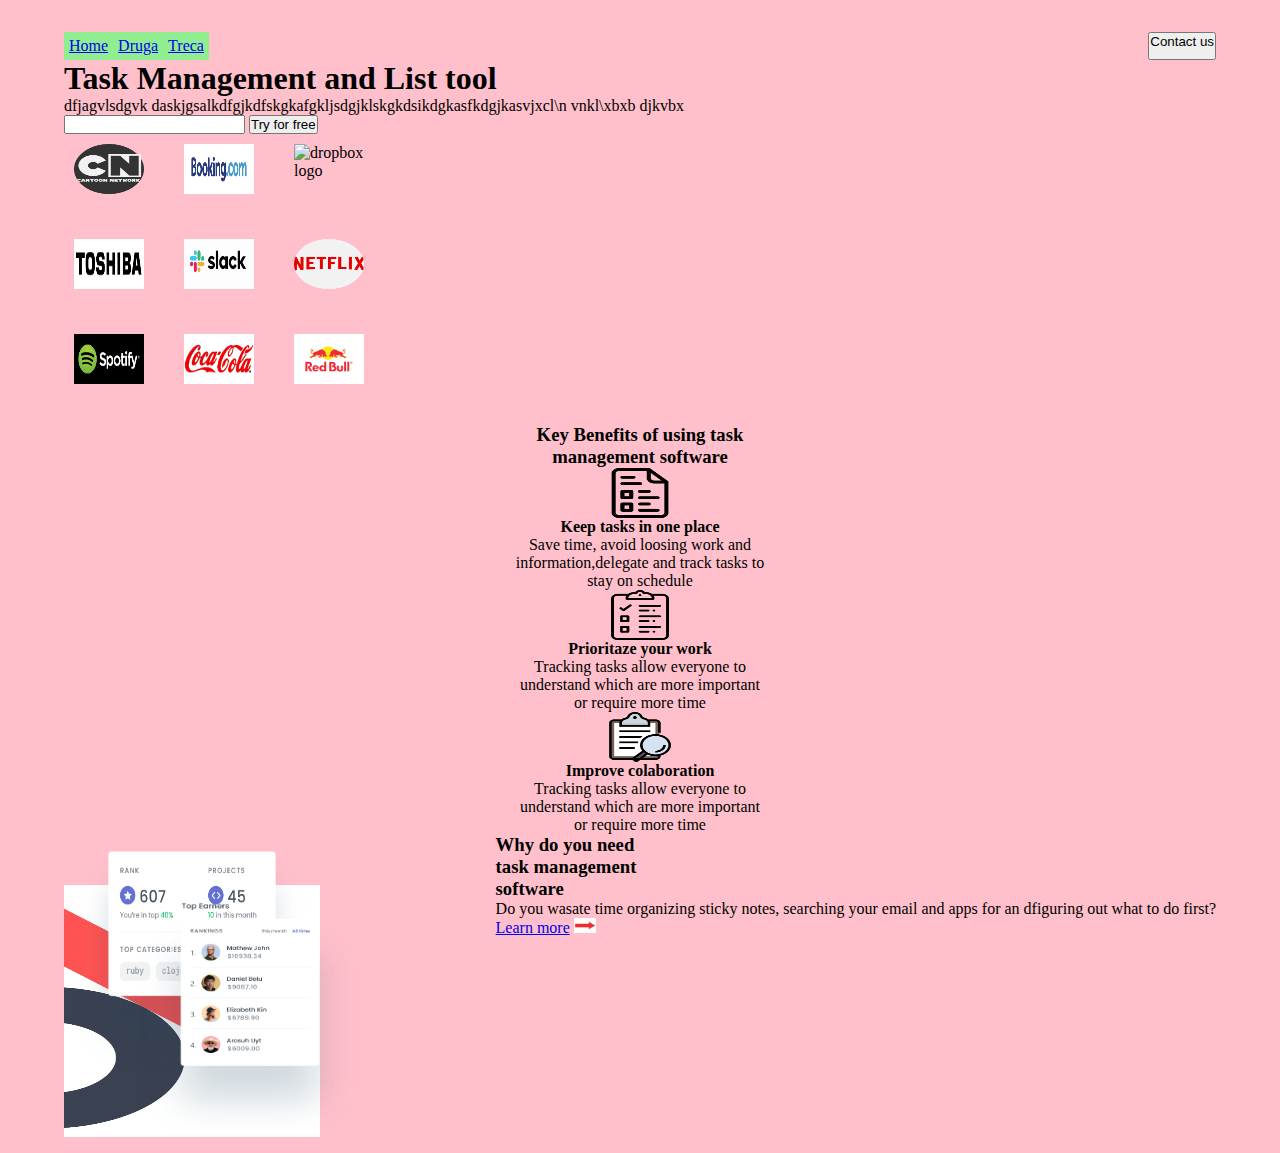
==== index.html @ 82ca6eda "media query set and report-picture set for all devices" ====
<!DOCTYPE html>
<html lang="en">
<head>
    <meta charset="UTF-8">
    <meta name="viewport" content="width=device-width, initial-scale=1.0">
    <link rel="stylesheet" href="./css/home.css">
    <title>Document</title>
</head>
<body>
    <div id="container">
    <header class="flex-container">
        <nav>
            <ul class="nav">
                <li><a href="index.html">Home</a></li>
                <li><a href="#">Druga</a></li>
                <li><a href="#">Treca</a></li>
            </ul>
        </nav>
        <button id="btn">Contact us</button>
    </header>
    <div id = "firstDiv">
        <h1>Task Management and List tool</h1>
        <p>dfjagvlsdgvk daskjgsalkdfgjkdfskgkafgkljsdgjklskgkdsikdgkasfkdgjkasvjxcl\n vnkl\xbxb djkvbx</p>
        <input type="email">
        <button>Try for free</button>
    </div>
    <div class="grid_container">
        <img src="./images/cartoon-network.png" alt="cartoon network logo" >
        <img src="./images/booking.png" alt="booking logo">
        <img src="./images/dropbox.png" alt="dropbox logo" > 

        <img src="./images/toshiba.jpg" alt="toshiba logo" >
        <img src="./images/slack.png" alt="slack logo" >
        <img src="./images/netflix.png" alt="netflix logo"  > 

        <img src="./images/spotify.jpg" alt="spotify logo"  >
        <img src="./images/coca-cola.jpg" alt="coca cola logo" >
        <img src="./images/red-bull.png" alt="red bull logo" >
    </div>
    <div class="centerTxt">
        <h3>Key Benefits of using task <br> management software</h3>
        <div class="column">
            <img class="centerImg" src="./images/form.png" alt="slicica" >
            <h4>Keep tasks in one place</h4>
            <p >Save time, avoid loosing work and <br> information,delegate and track tasks to <br> stay on schedule</p>
        </div>
        <div class="column">
            <img class="centerImg" src="./images/checklist.png" alt="to do list">
            <h4>Prioritaze your work</h4>
            <p>Tracking tasks allow everyone to <br> understand which are more important <br> or require more time </p>
        </div>
        <div class="column">
            <img  class="centerImg" src="./images/lupa.png" alt="lupa">
            <h4>Improve colaboration</h4>
            <p>Tracking tasks allow everyone to <br> understand which are more important <br> or require more time </p>
        </div>
    </div>
    <div>
        <div class="right">
            <h3>Why do you need <br>task management <br> software</h3>
            <p>Do you wasate time organizing sticky notes, searching your email and apps for an dfiguring out what to do first?  </p>
            <a href="https://www.w3schools.com/howto/howto_css_image_center.asp">Learn more</a>
            <img id="arrow" src="./images/red-arrow.png" alt="red arrow" >
        </div>
        <div class="left">
            <img id="firstImg" src="./images/rank_projects.png" alt="rank-projects">
            <img  id = "secondImg" src="./images/top_earners.png" alt="top-earners">
            <img id="thirdImg" src="./images/shape.png" alt="shape">
        </div>
    </div>
    <br>
    <!--
    <footer class="footer">
        <h4>Get better work done</h4>
        <p>See why millions across the world use dash</p>

        <input type="email">
        <button>Try for free</button>
    </footer>
    -->
    </div>
</body>
</html>
---- css/home.css ----
* {
    margin: 0;
    padding: 0;
    box-sizing: border-box;
}
body{
    padding: 1em 2em 1em 2em;
    margin: 1em 2em ;
}
.flex-container{
   display: flex;
   justify-content: space-between;
   flex-direction: row;
}
.nav{
    display: flex;
    background-color: lightgreen;
}
ul{
    list-style-type: none;
}
ul li{
    padding: 5px;
}
#btn{
    display: flex;
    
}
img{
    width: 70px;
    height: 50px;
    
}
.grid_container{
    display: grid;
    grid-template-columns: 100px 100px 100px;
    grid-template-rows: 80px 80px 80px; 
    grid-gap: 15px 10px;
    justify-items: stretch;
    padding: 10px;
}
.grid_container>div{
    
    width: 100px;
    margin: 10px;
    text-align: center;
    line-height: 75px;
    font-size: 30px;
}
.footer{
    text-align: center;
}
.centerImg{
    display: block;
    margin-left: auto;
    margin-right: auto;
}
.centerTxt{
    text-align: center;
}

#arrow{
    width: 1.7vw;
    height: 1.7vh;
}
.right{
    float: right;
    clear: right;
}

.left{
    position: relative;
    margin-left: auto;
}
.left > img{
    width: 28vw;
    height: 28vh;
}
#firstImg{
    position: relative;
    top:0;
    left:0;
    z-index: -1;
}
#secondImg{
    position: absolute;
    top: 50%;
    left: 7%;
}
#thirdImg{
    position: absolute;
    right: 68%;
    top: 45%;
    z-index:-2;
    opacity: 1;
}
/*
#secondImg{
    position: relative;
    right:100px;
    top:80px;
}
#thirdImg{
    position: relative;
    bottom: 160px;
    z-index: -2;
    
}
*/

 
 


/* Extra small devices (phones, 600px and down) */
@media only screen and (max-width: 600px) {
    body{background:lightgrey;}
    /*
    #secondImg, #thirdImg{
        position: absolute;
    }
  */
}
/* Small devices (portrait tablets and large phones, 600px and up) */
@media only screen and (min-width: 600px) {
    body{background: purple;}
    #secondImg, #thirdImg{
        position: absolute;
    }
}
/* Medium devices (landscape tablets, 768px and up) */
@media only screen and (min-width: 768px) {
    body{background: powderblue;}
    
} 
 /* Large devices (laptops/desktops, 992px and up) */
 @media only screen and (min-width: 992px) {
    body{background: orange;}  
}
 /* Extra large devices (large laptops and desktops, 1200px and up) */
 @media only screen and (min-width: 1200px) {
    body{background: pink;}
    #firstImg{
       width:20vw;
    }
    #secondImg{
        width: 20vw;
        position: absolute;
        top: 26%;
        left: 5%;
    }
    #thirdImg{
        width:20vw;
        left: 0%;
        width: 20vw;
        position: absolute;
        opacity: 1;
        top: 20%;
    }
}
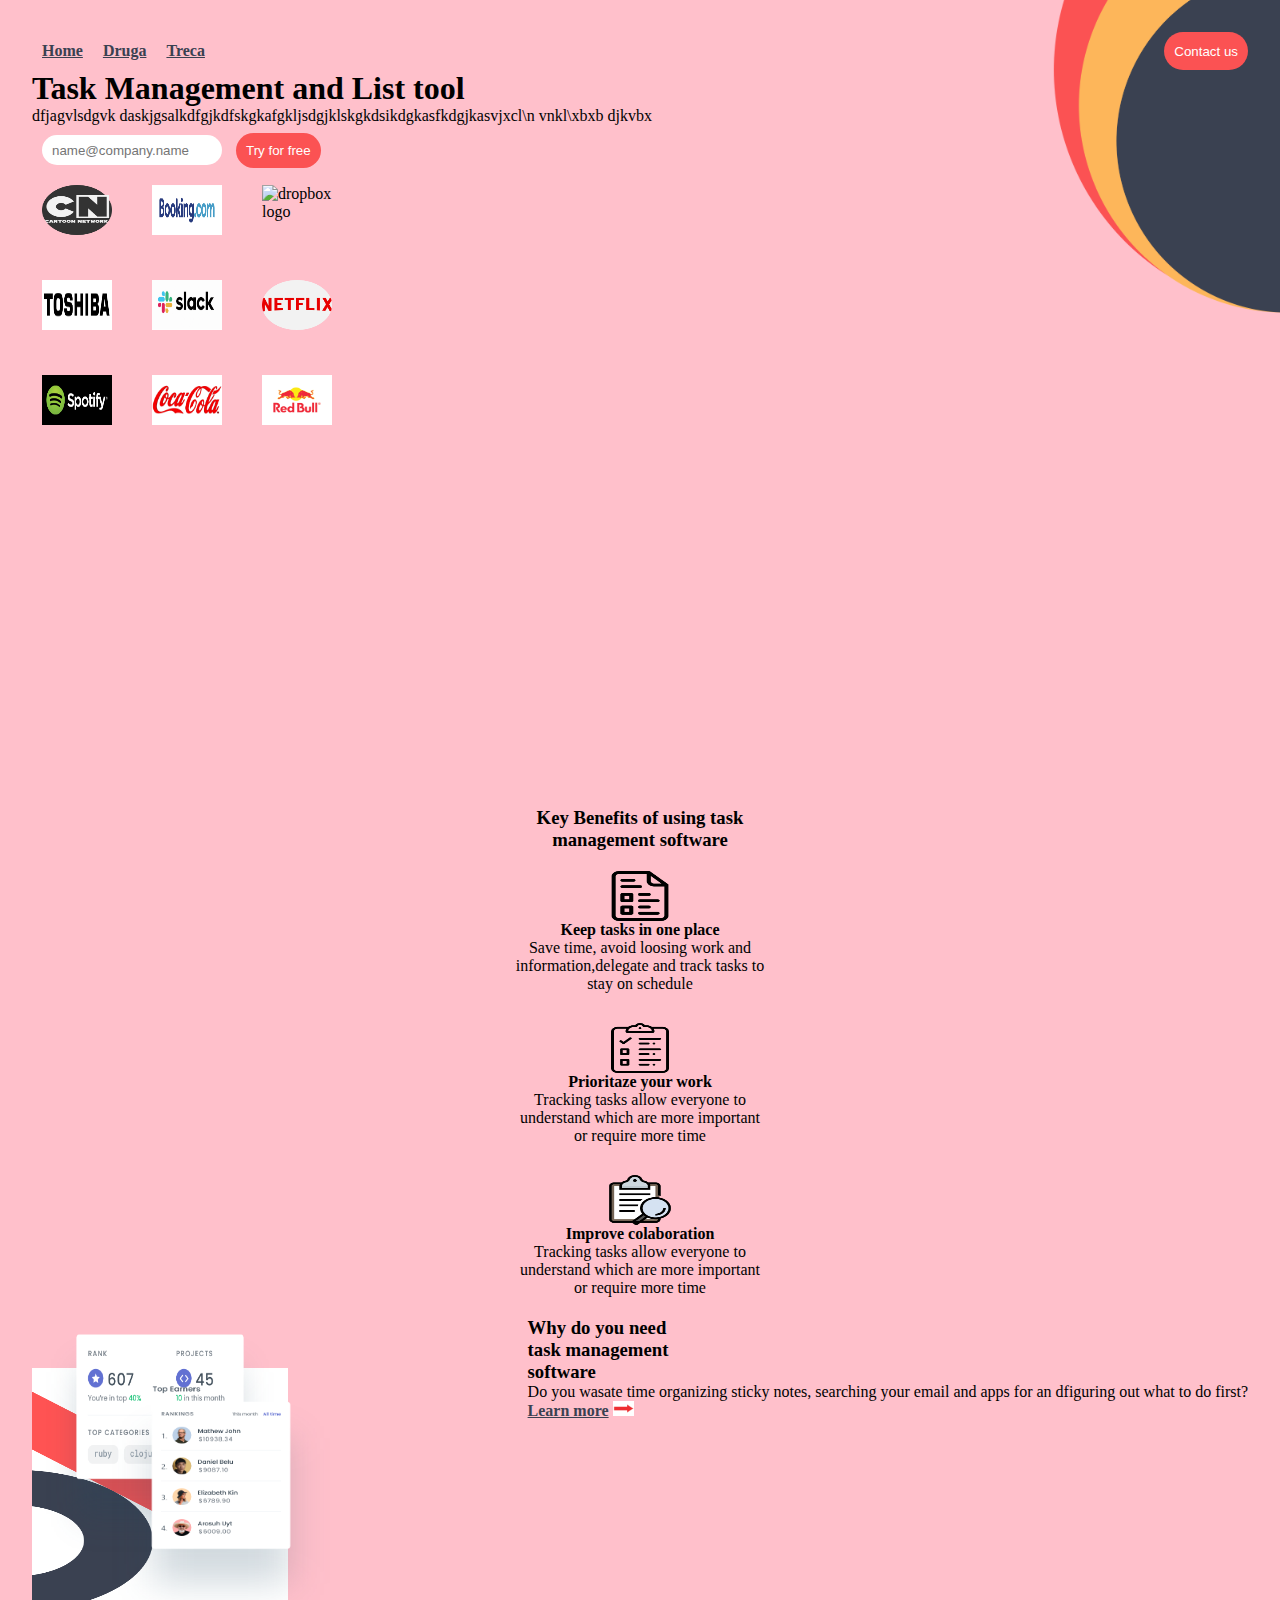
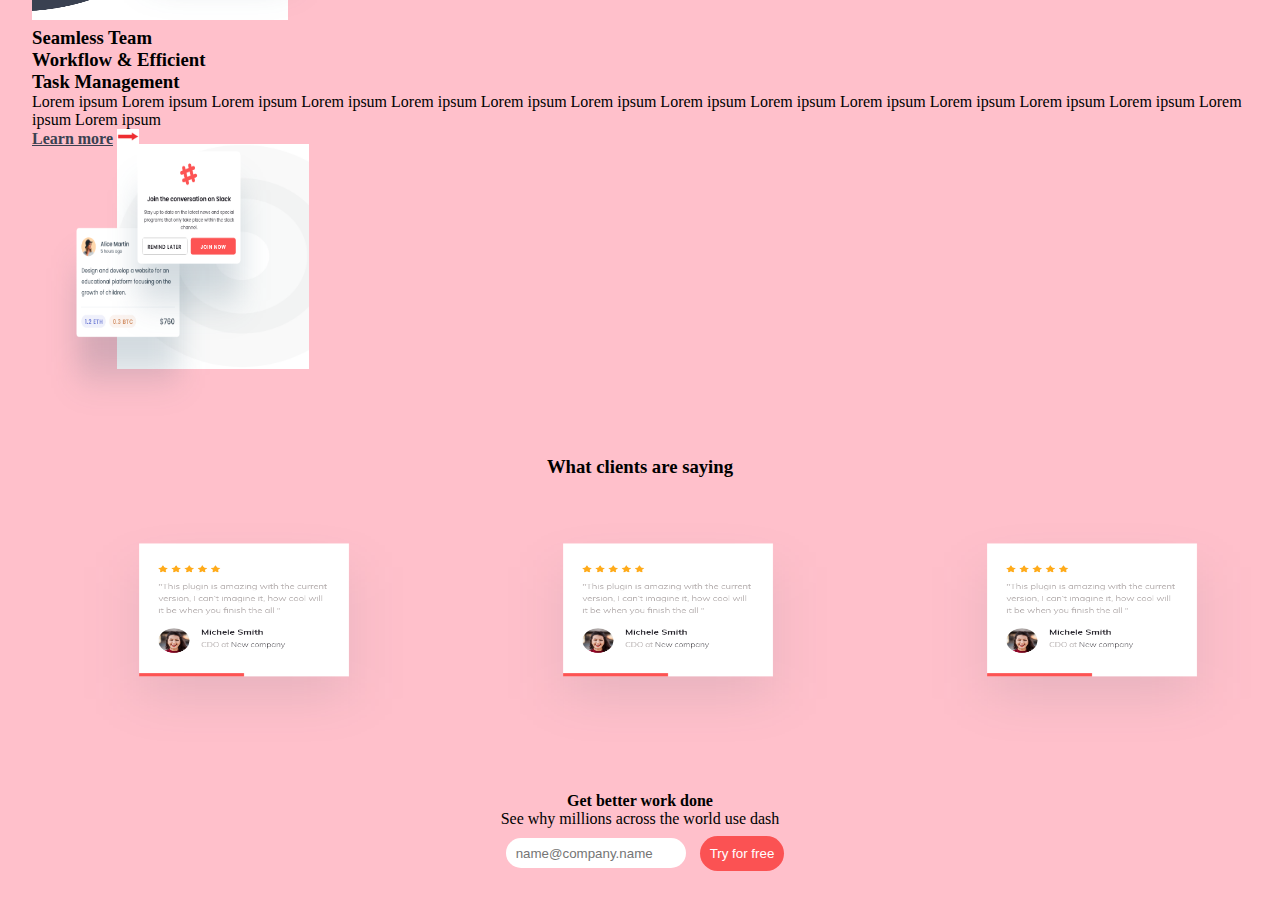
==== commit a3e75e00: "added circle picture, buttons with rounded corners" ====
--- a/index.html
+++ b/index.html
@@ -18,10 +18,13 @@
         </nav>
         <button id="btn">Contact us</button>
     </header>
+    <div >
+        <img id="circles" src="./images/circles.png" alt="circles">
+    </div>
     <div id = "firstDiv">
         <h1>Task Management and List tool</h1>
         <p>dfjagvlsdgvk daskjgsalkdfgjkdfskgkafgkljsdgjklskgkdsikdgkasfkdgjkasvjxcl\n vnkl\xbxb djkvbx</p>
-        <input type="email">
+        <input type="email" placeholder="name@company.name">
         <button>Try for free</button>
     </div>
     <div class="grid_container">
@@ -37,6 +40,7 @@
         <img src="./images/coca-cola.jpg" alt="coca cola logo" >
         <img src="./images/red-bull.png" alt="red bull logo" >
     </div>
+    <br><br><br><br><br><br><br><br><br><br><br><br><br><br><br><br><br><br><br>
     <div class="centerTxt">
         <h3>Key Benefits of using task <br> management software</h3>
         <div class="column">
@@ -60,7 +64,7 @@
             <h3>Why do you need <br>task management <br> software</h3>
             <p>Do you wasate time organizing sticky notes, searching your email and apps for an dfiguring out what to do first?  </p>
             <a href="https://www.w3schools.com/howto/howto_css_image_center.asp">Learn more</a>
-            <img id="arrow" src="./images/red-arrow.png" alt="red arrow" >
+            <img class="arrow" src="./images/red-arrow.png" alt="red arrow" >
         </div>
         <div class="left">
             <img id="firstImg" src="./images/rank_projects.png" alt="rank-projects">
@@ -68,16 +72,44 @@
             <img id="thirdImg" src="./images/shape.png" alt="shape">
         </div>
     </div>
+    <br><br><br>
+    <div>
+        <div>
+            <h3>Seamless Team <br>  Workflow & Efficient <br> Task Management</h3>
+            <p>Lorem ipsum Lorem ipsum Lorem ipsum Lorem ipsum Lorem ipsum Lorem ipsum Lorem ipsum Lorem ipsum Lorem ipsum Lorem ipsum Lorem ipsum Lorem ipsum Lorem ipsum Lorem ipsum Lorem ipsum </p>
+            <a href="https://www.w3schools.com/howto/howto_css_image_center.asp">Learn more</a>
+            <img class="arrow" src="./images/red-arrow.png" alt="red arrow" >
+        </div>
+        <div class="pic">
+            <img id="group" src="./images/group.png" alt="group">
+            <img id="top-pic" src="./images/banner.png" alt="banner">
+            <img id="elipsa" src="./images/elipsa.png" alt="elipsa">
+        </div>
+    </div>
     <br>
-    <!--
+    
+    <h3 class="centerTxt">What clients are saying</h3>
+    <div class="row">
+        <div class="column">
+          <img class="comment" src="./images/comment.png" alt="comment" >
+        </div>
+        <div class="column">
+          <img class="comment" src="./images/comment.png" alt="comment" >
+        </div>
+        <div class="column">
+          <img class="comment" src="./images/comment.png" alt="comment" >
+        </div>
+    </div>
+    
+
     <footer class="footer">
         <h4>Get better work done</h4>
         <p>See why millions across the world use dash</p>
 
-        <input type="email">
+        <input type="email" placeholder="name@company.name">
         <button>Try for free</button>
     </footer>
-    -->
+    
     </div>
 </body>
 </html>--- a/css/home.css
+++ b/css/home.css
@@ -4,8 +4,8 @@
     box-sizing: border-box;
 }
 body{
-    padding: 1em 2em 1em 2em;
-    margin: 1em 2em ;
+    padding: 1em ;
+    margin: 1em  ;
 }
 .flex-container{
    display: flex;
@@ -14,17 +14,45 @@
 }
 .nav{
     display: flex;
-    background-color: lightgreen;
 }
 ul{
     list-style-type: none;
 }
 ul li{
-    padding: 5px;
+    padding: 10px;
+}
+a{
+    color:#3A4151;
+    font-weight: bold;
 }
 #btn{
-    display: flex;
-    
+    display: relative;
+    float: right;
+    z-index: 1;
+}
+button{
+    border-radius: 40px;
+    padding: 10px;
+    background-color: #FB5253;
+    color: white;
+    border:none;
+}
+
+#circles{
+    width: 40%;
+    height: 40%;
+    float: right;
+    bottom: 50%;
+    transform: translate(60%,-50%);
+    
+}
+input{
+    border-radius: 40px;
+    border:none;
+    height:30px;
+    width: 180px;
+    margin: 10px;
+    padding: 10px;
 }
 img{
     width: 70px;
@@ -57,9 +85,10 @@
 }
 .centerTxt{
     text-align: center;
-}
-
-#arrow{
+    
+}
+
+.arrow{
     width: 1.7vw;
     height: 1.7vh;
 }
@@ -94,6 +123,43 @@
     z-index:-2;
     opacity: 1;
 }
+.pic{
+    position:relative;
+    margin-top: 5%;
+}
+.pic > img{
+    width:15vw;
+    height: 25vh;
+}
+#group{
+    z-index:-1;   
+}
+#top-pic{
+    position: absolute;
+    left: 5%;
+    bottom: 35%;
+}
+#elipsa{
+    position: absolute;
+    bottom: 30%;
+    left: 7%;
+    z-index: -2;
+}
+.row {
+    display: flex;
+}
+.comment{
+    width:30vw;
+    height:30vh;
+}
+  /* Create three equal columns that sits next to each other */
+.column {
+    flex: 33.33%;
+    justify-content: center;
+    padding: 10px;
+    margin:10px;
+}
+
 /*
 #secondImg{
     position: relative;
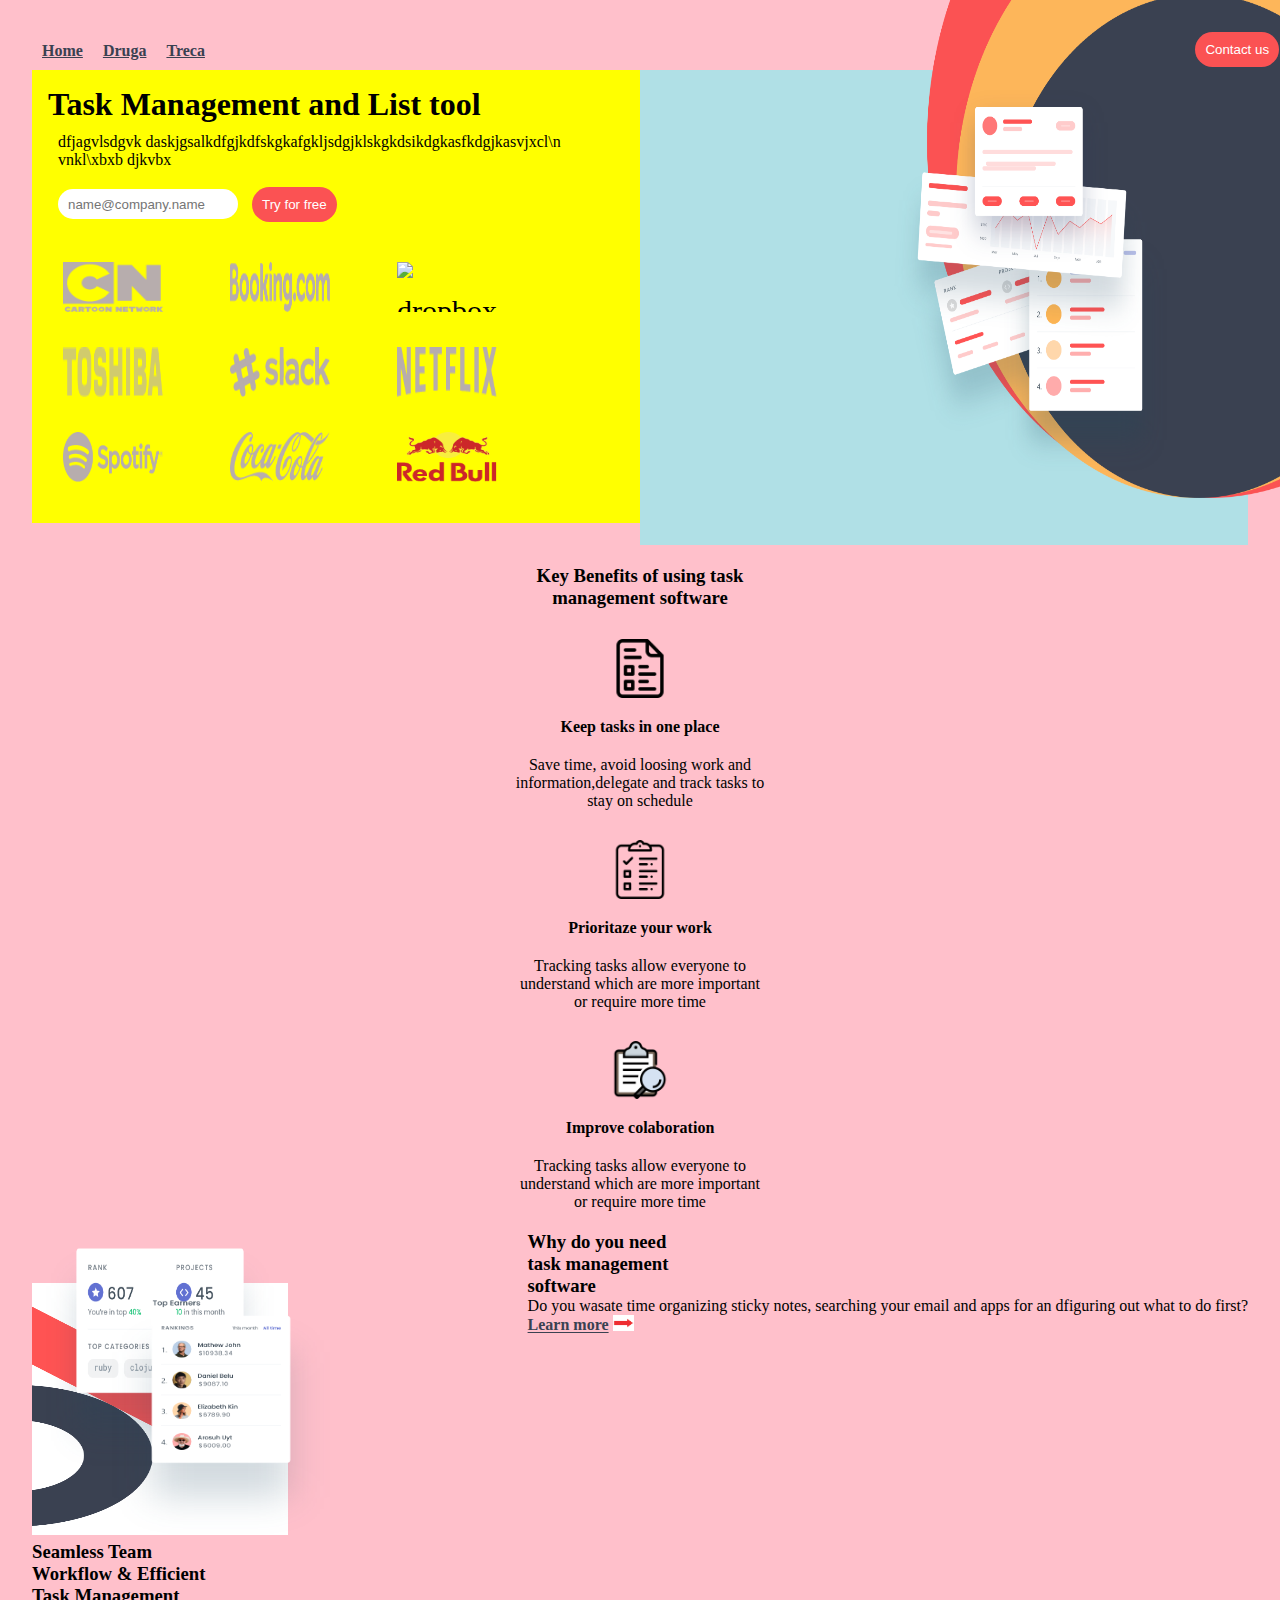
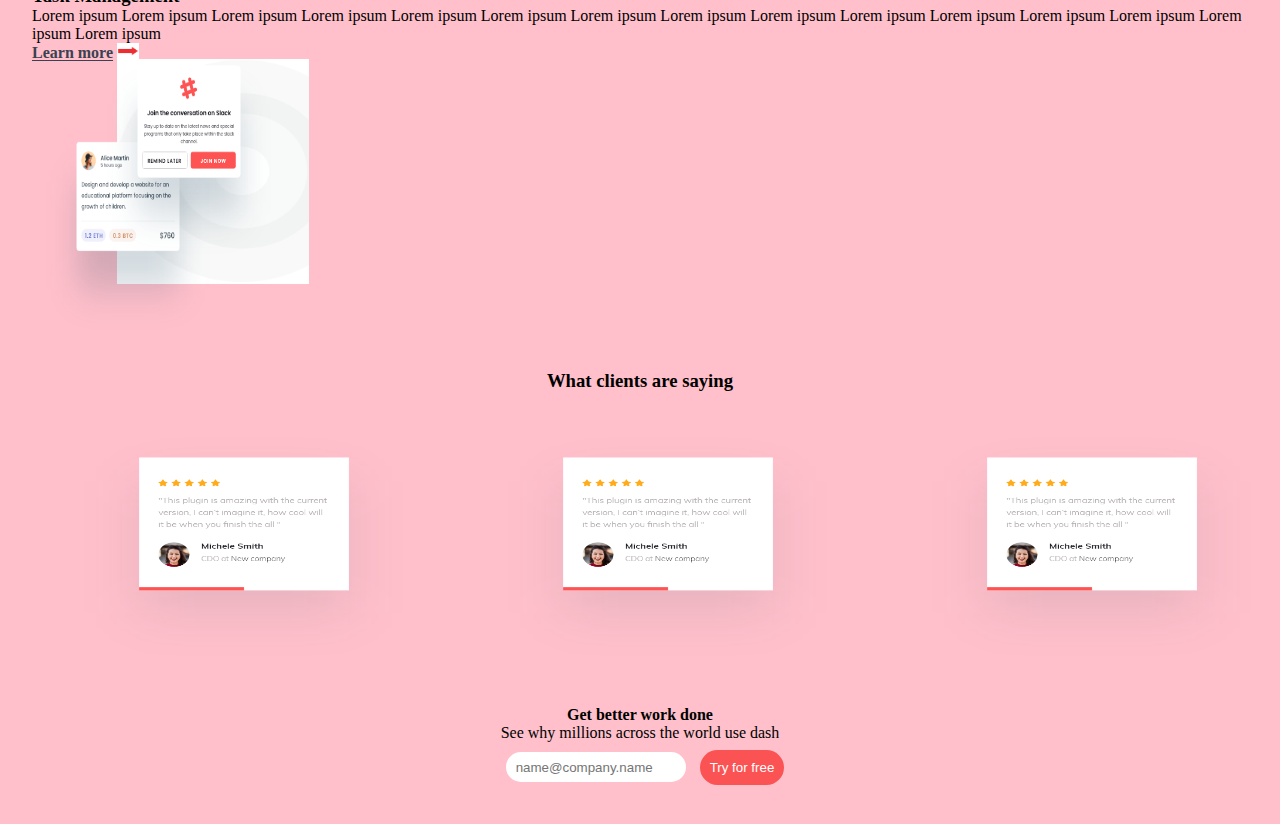
==== commit d72a9e62: "first div- logo and circles fit for any device" ====
--- a/index.html
+++ b/index.html
@@ -16,31 +16,42 @@
                 <li><a href="#">Treca</a></li>
             </ul>
         </nav>
-        <button id="btn">Contact us</button>
     </header>
-    <div >
-        <img id="circles" src="./images/circles.png" alt="circles">
-    </div>
-    <div id = "firstDiv">
-        <h1>Task Management and List tool</h1>
-        <p>dfjagvlsdgvk daskjgsalkdfgjkdfskgkafgkljsdgjklskgkdsikdgkasfkdgjkasvjxcl\n vnkl\xbxb djkvbx</p>
-        <input type="email" placeholder="name@company.name">
-        <button>Try for free</button>
-    </div>
-    <div class="grid_container">
-        <img src="./images/cartoon-network.png" alt="cartoon network logo" >
-        <img src="./images/booking.png" alt="booking logo">
-        <img src="./images/dropbox.png" alt="dropbox logo" > 
-
-        <img src="./images/toshiba.jpg" alt="toshiba logo" >
-        <img src="./images/slack.png" alt="slack logo" >
-        <img src="./images/netflix.png" alt="netflix logo"  > 
-
-        <img src="./images/spotify.jpg" alt="spotify logo"  >
-        <img src="./images/coca-cola.jpg" alt="coca cola logo" >
-        <img src="./images/red-bull.png" alt="red bull logo" >
-    </div>
-    <br><br><br><br><br><br><br><br><br><br><br><br><br><br><br><br><br><br><br>
+        <div class="clearfix" >
+            <div class="firstDiv">
+                <h1>Task Management and List tool</h1>
+                <p>dfjagvlsdgvk daskjgsalkdfgjkdfskgkafgkljsdgjklskgkdsikdgkasfkdgjkasvjxcl\n vnkl\xbxb djkvbx</p>
+                <input type="email" placeholder="name@company.name">
+                <button>Try for free</button><br>
+                <br> 
+                <div class="grid_container firstDiv ">
+                    <img src="./images/cartoon-network.png" alt="cartoon network logo" >
+                    <img src="./images/booking.png" alt="booking logo">
+                    <img src="./images/dropbox.png" alt="dropbox logo" > 
+                    
+            
+                    <img src="./images/toshiba.png" alt="toshiba logo" >
+                    <img src="./images/slack.png" alt="slack logo" >
+                    <img src="./images/netflix.png" alt="netflix logo"  > 
+            
+                    <img src="./images/spotify.png" alt="spotify logo"  >
+                    <img src="./images/coca-cola.png" alt="coca cola logo" >
+                    <img src="./images/red-bull.png" alt="red bull logo" >
+                </div>
+            </div>
+            <div class="pictures">
+                <img src="./images/3circles.png" alt="circles with statistics">
+                <button id="btn">Contact us</button>
+                <!---
+                <img id="circles" src="./images/circles.png" alt="circles">
+                <img id="firstPic" src="./images/first.png" alt="stats pic">
+                <img id="secondPic" src="./images/second.png" alt="stats pic2">
+                <img id="thirdPic" src="./images/third.png" alt="stats pic3">
+                <img id="fourthPic" src="./images/fourth.png" alt="stats pic4">
+                -->
+            </div>
+        </div>
+        
     <div class="centerTxt">
         <h3>Key Benefits of using task <br> management software</h3>
         <div class="column">
--- a/css/home.css
+++ b/css/home.css
@@ -6,6 +6,7 @@
 body{
     padding: 1em ;
     margin: 1em  ;
+    overflow-x: hidden;
 }
 .flex-container{
    display: flex;
@@ -25,11 +26,18 @@
     color:#3A4151;
     font-weight: bold;
 }
+/*
 #btn{
-    display: relative;
+    position: absolute;
+    top: 2%;
+    left: 95%;
+    white-space: nowrap;
+    margin:5px ;
     float: right;
     z-index: 1;
 }
+*/
+
 button{
     border-radius: 40px;
     padding: 10px;
@@ -37,15 +45,68 @@
     color: white;
     border:none;
 }
-
+/*
 #circles{
-    width: 40%;
-    height: 40%;
+    width: 50%;
+    height: 50%;
     float: right;
     bottom: 50%;
     transform: translate(60%,-50%);
     
 }
+*/
+
+.pictures > img {
+    width: 200%;
+    height: 150%;
+    position: relative;
+    transform: translate(2%, -40%);
+}
+.firstDiv{
+    padding: 1em;
+    float: left;
+    width: 50%;
+    background-color: yellow;
+}
+.firstDiv p {
+    padding:10px;
+}
+.clearfix::after {
+    content: "";
+    clear: both;
+    display: table;
+  }
+
+.pictures{
+    float: left;
+    width: 50%;
+    height: 475px;
+    background-color: powderblue;
+}
+
+/*
+#firstPic{
+    transform: translate(550%, -42%);
+    position: relative;
+    z-index: 3;
+}
+#secondPic{
+    transform: translate(450%, -40%);
+    position: relative;
+    z-index: 2;
+}
+#thirdPic{
+    transform: translate(370%, 40%);
+    position: relative;
+    z-index: 1;
+}
+#fourthPic{
+    transform: translate(530%,-70%);
+    position: relative;
+    z-index: 0;
+}
+*/
+
 input{
     border-radius: 40px;
     border:none;
@@ -54,40 +115,48 @@
     margin: 10px;
     padding: 10px;
 }
-img{
-    width: 70px;
-    height: 50px;
+
     
-}
 .grid_container{
     display: grid;
     grid-template-columns: 100px 100px 100px;
     grid-template-rows: 80px 80px 80px; 
+    align-content: space-evenly;
     grid-gap: 15px 10px;
-    justify-items: stretch;
-    padding: 10px;
-}
-.grid_container>div{
-    
-    width: 100px;
-    margin: 10px;
+    padding: 10px;
+    grid-gap: 2% 25%;
+}
+.grid_container > img{
+    width: 100%;
+    height: 50px;
+    margin: 5px;
     text-align: center;
-    line-height: 75px;
+    line-height: 65px;
     font-size: 30px;
+    align-items: center;
 }
 .footer{
     text-align: center;
 }
 .centerImg{
+    width: 5%;
+    height: 5%;
     display: block;
     margin-left: auto;
     margin-right: auto;
 }
 .centerTxt{
     text-align: center;
-    
-}
-
+}
+
+.centerTxt h3{
+    padding: 10px;
+    margin:10px;
+}
+.centerTxt h4{
+    padding: 10px;
+    margin: 10px;
+}
 .arrow{
     width: 1.7vw;
     height: 1.7vh;
@@ -181,6 +250,31 @@
 /* Extra small devices (phones, 600px and down) */
 @media only screen and (max-width: 600px) {
     body{background:lightgrey;}
+    .pictures{
+        display: none;
+    }
+    #btn{
+        display: none;
+    }
+    .firstDiv{
+        padding: 1em;
+        float: left;
+        width: 100%;
+        background-color: yellow;
+        text-align: center;
+        vertical-align: middle;   
+    }
+    .grid_container{
+        display: grid;
+        grid-template-columns: 100px 100px 100px;
+        grid-template-rows: 80px 80px 80px; 
+        align-content: space-evenly;
+        background-color: lightcoral;
+        justify-items: center;
+        align-items: center;
+        padding: 10px;
+        grid-gap: 2% 10%;
+    }
     /*
     #secondImg, #thirdImg{
         position: absolute;
@@ -188,20 +282,93 @@
   */
 }
 /* Small devices (portrait tablets and large phones, 600px and up) */
-@media only screen and (min-width: 600px) {
+@media only screen and (min-width: 600px) and (max-width:767px) {
     body{background: purple;}
     #secondImg, #thirdImg{
         position: absolute;
     }
+    .pictures, #btn{
+        display: none;
+    }
+    .firstDiv{
+        padding: 1em;
+        float: left;
+        width: 100%;
+        background-color: yellow;
+        text-align: center;
+        vertical-align: middle;   
+    }
+    .center{
+        margin: auto;
+    }
+    .grid_container{
+        display: grid;
+        grid-template-columns: 100px 100px 100px;
+        grid-template-rows: 80px 80px 80px; 
+        align-content: space-evenly;
+        background-color: lightcoral;
+        justify-items: center;
+        align-items: center;
+        padding: 10px;
+        grid-gap: 2% 18%;
+    }
+    
+   
 }
 /* Medium devices (landscape tablets, 768px and up) */
-@media only screen and (min-width: 768px) {
+@media only screen and (min-width: 768px) and (max-width:991px) {
     body{background: powderblue;}
+    #btn{
+        position: absolute;
+        top: 5%;
+        left: 90%;
+        white-space: nowrap;
+        margin:5px ;
+        float: right;
+        z-index: 1;
+    }
+    .firstDiv{
+        padding: 1em;
+        float: left;
+        width: 65%;
+        background-color: yellow;
+    }
+    .pictures{
+        float: left;
+        width: 35%;
+        height: 475px;
+        background-color: powderblue;
+    }
     
+    .grid_container{
+        display: grid;
+        grid-template-columns: 100px 100px 100px;
+        grid-template-rows: 80px 80px 80px; 
+        align-content: space-evenly;
+        grid-gap: 15px 10px;
+        
+        padding: 10px;
+        grid-gap: 2% 20%;
+    }
 } 
  /* Large devices (laptops/desktops, 992px and up) */
- @media only screen and (min-width: 992px) {
+ @media only screen and (min-width: 992px) and (max-width:1199px) {
     body{background: orange;}  
+    #btn{
+        position: absolute;
+        top: 3%;
+        left: 91%;
+        white-space: nowrap;
+        margin:5px ;
+        float: right;
+        z-index: 1;
+    }
+    .pictures > img {
+        width: 150%;
+        height: 150%;
+        position: relative;
+        transform: translate(15%, -40%);
+    }
 }
  /* Extra large devices (large laptops and desktops, 1200px and up) */
  @media only screen and (min-width: 1200px) {
@@ -223,6 +390,21 @@
         opacity: 1;
         top: 20%;
     }
+    #btn{
+        position: absolute;
+        top: 3%;
+        left: 93%;
+        white-space: nowrap;
+        margin:5px ;
+        float: right;
+        z-index: 1;
+    }
+    .pictures > img {
+        width: 100%;
+        height: 150%;
+        position: relative;
+        transform: translate(40%, -40%);
+    }
 }
 
   
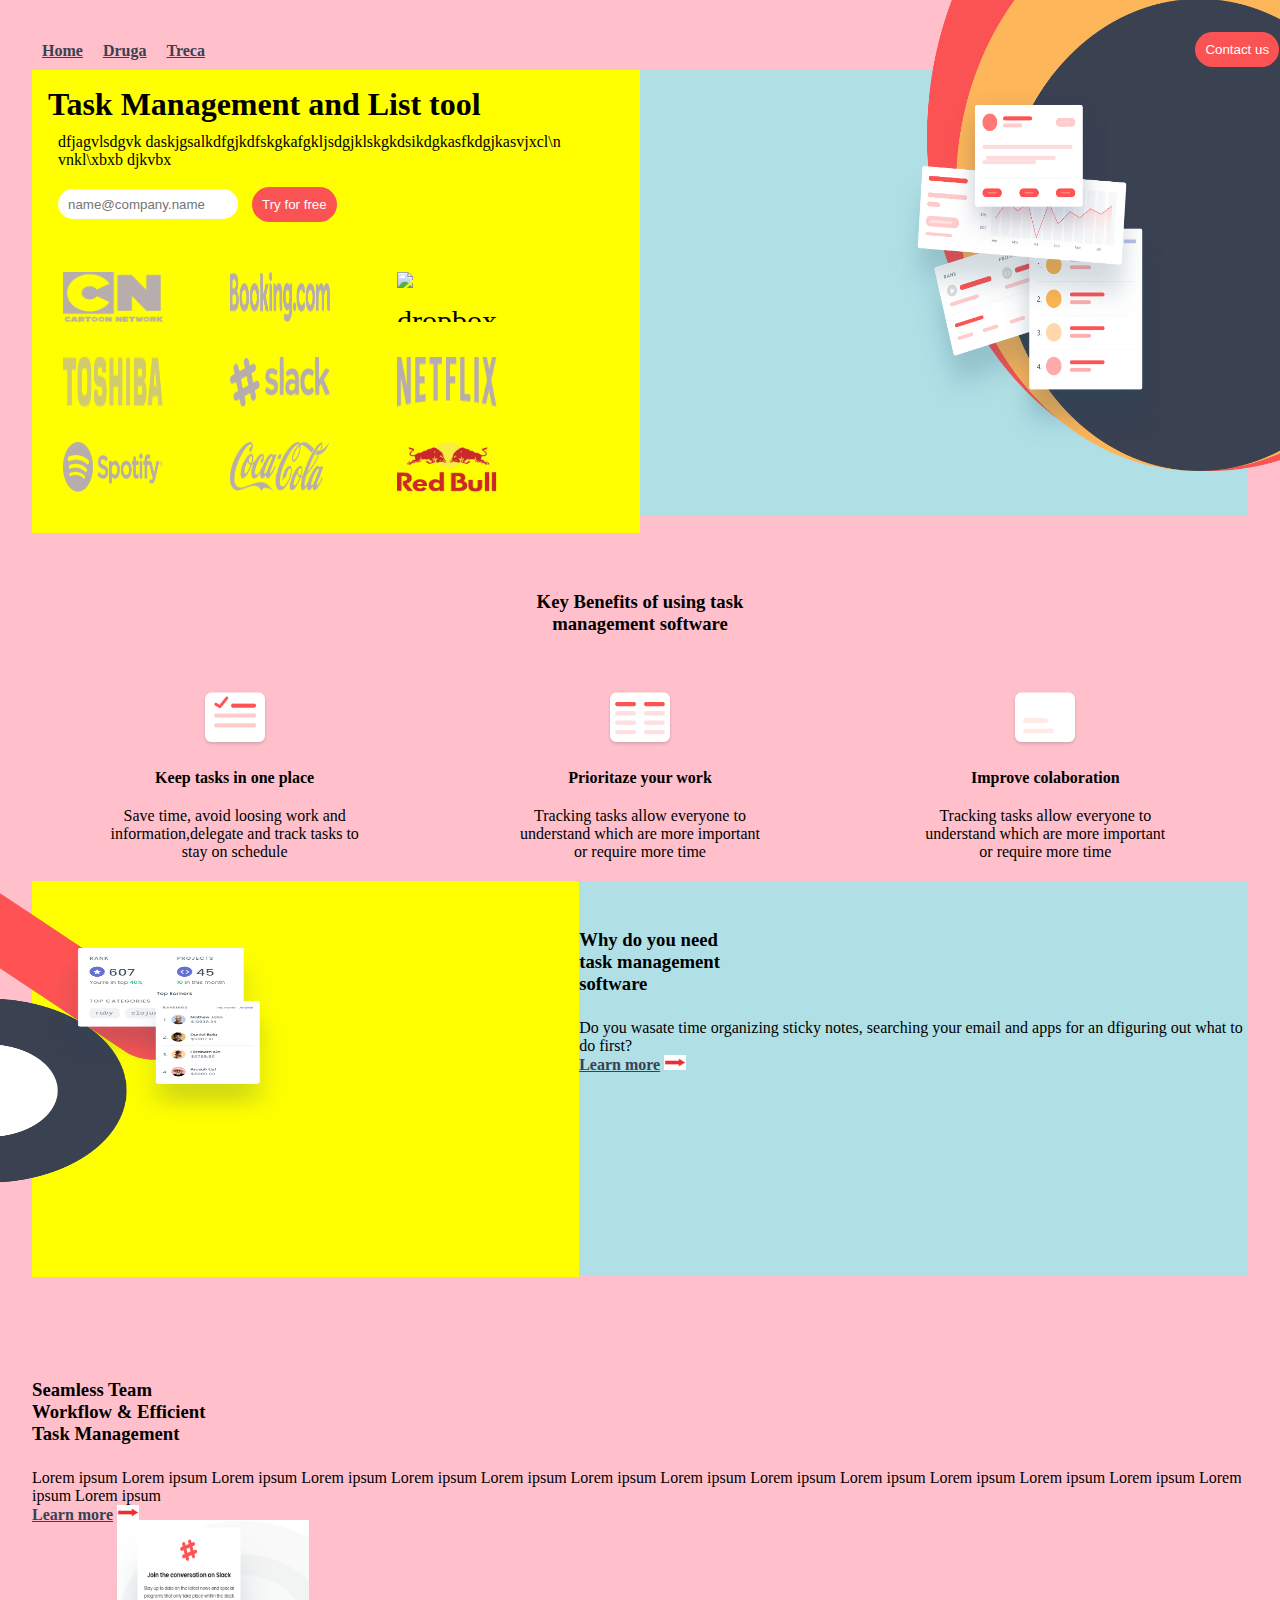
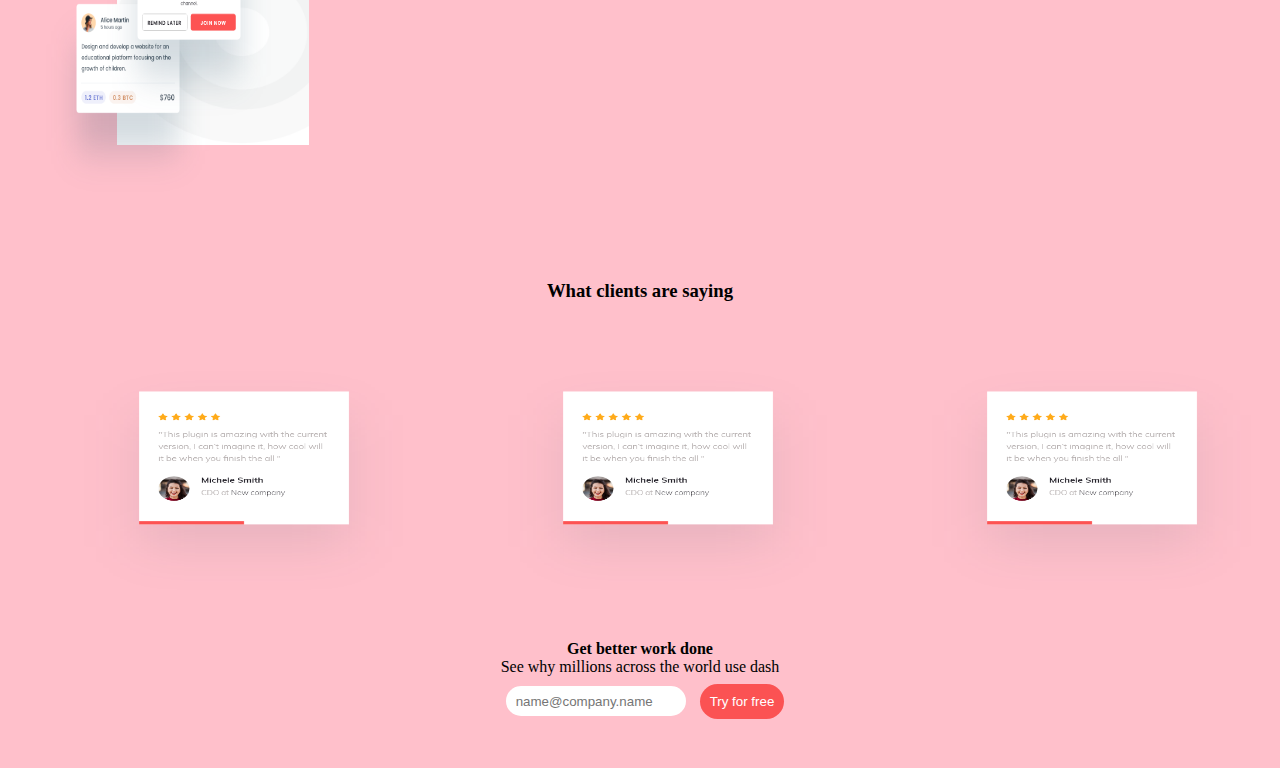
==== commit 4df13663: "added shape with some statistics, supporting paragraph and key aspects of work" ====
--- a/index.html
+++ b/index.html
@@ -54,33 +54,33 @@
         
     <div class="centerTxt">
         <h3>Key Benefits of using task <br> management software</h3>
-        <div class="column">
-            <img class="centerImg" src="./images/form.png" alt="slicica" >
-            <h4>Keep tasks in one place</h4>
-            <p >Save time, avoid loosing work and <br> information,delegate and track tasks to <br> stay on schedule</p>
-        </div>
-        <div class="column">
-            <img class="centerImg" src="./images/checklist.png" alt="to do list">
-            <h4>Prioritaze your work</h4>
-            <p>Tracking tasks allow everyone to <br> understand which are more important <br> or require more time </p>
-        </div>
-        <div class="column">
-            <img  class="centerImg" src="./images/lupa.png" alt="lupa">
-            <h4>Improve colaboration</h4>
-            <p>Tracking tasks allow everyone to <br> understand which are more important <br> or require more time </p>
+        <div class="row">
+            <div class="column">
+                <img class="centerImg" src="./images/form.png" alt="checked" >
+                <h4>Keep tasks in one place</h4>
+                <p >Save time, avoid loosing work and <br> information,delegate and track tasks to <br> stay on schedule</p>
+            </div>
+            <div class="column">
+                <img class="centerImg" src="./images/checklist.png" alt="to do list">
+                <h4>Prioritaze your work</h4>
+                <p>Tracking tasks allow everyone to <br> understand which are more important <br> or require more time </p>
+            </div>
+            <div class="column">
+                <img  class="centerImg" src="./images/loop.png" alt="list">
+                <h4>Improve colaboration</h4>
+                <p>Tracking tasks allow everyone to <br> understand which are more important <br> or require more time </p>
+            </div>
         </div>
     </div>
-    <div>
+    <div class="clearfix">
+        <div class="left">
+            <img id="shape" src="./images/shape.png" alt="shape with some statistics">
+        </div>
         <div class="right">
             <h3>Why do you need <br>task management <br> software</h3>
             <p>Do you wasate time organizing sticky notes, searching your email and apps for an dfiguring out what to do first?  </p>
             <a href="https://www.w3schools.com/howto/howto_css_image_center.asp">Learn more</a>
             <img class="arrow" src="./images/red-arrow.png" alt="red arrow" >
-        </div>
-        <div class="left">
-            <img id="firstImg" src="./images/rank_projects.png" alt="rank-projects">
-            <img  id = "secondImg" src="./images/top_earners.png" alt="top-earners">
-            <img id="thirdImg" src="./images/shape.png" alt="shape">
         </div>
     </div>
     <br><br><br>
--- a/css/home.css
+++ b/css/home.css
@@ -61,6 +61,7 @@
     height: 150%;
     position: relative;
     transform: translate(2%, -40%);
+    
 }
 .firstDiv{
     padding: 1em;
@@ -80,32 +81,9 @@
 .pictures{
     float: left;
     width: 50%;
-    height: 475px;
+    height: 445px;
     background-color: powderblue;
 }
-
-/*
-#firstPic{
-    transform: translate(550%, -42%);
-    position: relative;
-    z-index: 3;
-}
-#secondPic{
-    transform: translate(450%, -40%);
-    position: relative;
-    z-index: 2;
-}
-#thirdPic{
-    transform: translate(370%, 40%);
-    position: relative;
-    z-index: 1;
-}
-#fourthPic{
-    transform: translate(530%,-70%);
-    position: relative;
-    z-index: 0;
-}
-*/
 
 input{
     border-radius: 40px;
@@ -114,6 +92,7 @@
     width: 180px;
     margin: 10px;
     padding: 10px;
+    margin-bottom:20px;
 }
 
     
@@ -139,19 +118,29 @@
     text-align: center;
 }
 .centerImg{
-    width: 5%;
-    height: 5%;
+    width: 10%;
+    height: 10%;
+    min-width: 70px;
+    min-height: 60px;
+    max-width: 130px;
+    max-height: 110px;
     display: block;
     margin-left: auto;
     margin-right: auto;
 }
 .centerTxt{
     text-align: center;
+    /*display: flex;
+    flex-direction: column;*/
 }
 
 .centerTxt h3{
     padding: 10px;
-    margin:10px;
+    
+}
+h3{
+    margin-top: 3rem;
+    margin-bottom: 1.5rem;
 }
 .centerTxt h4{
     padding: 10px;
@@ -162,36 +151,29 @@
     height: 1.7vh;
 }
 .right{
-    float: right;
-    clear: right;
+    float: left;
+    width: 55%;
+    height: 394px;
+    background-color: powderblue;
 }
 
 .left{
+    padding: 1em;
+    float: left;
+    width: 45%;
+    background-color: yellow;
+}
+.left img{
+    width:60%;
+    height:40%;
+}
+#shape{
+    width: 40vw;
+    height: 40vh;
     position: relative;
-    margin-left: auto;
-}
-.left > img{
-    width: 28vw;
-    height: 28vh;
-}
-#firstImg{
-    position: relative;
-    top:0;
-    left:0;
-    z-index: -1;
-}
-#secondImg{
-    position: absolute;
-    top: 50%;
-    left: 7%;
-}
-#thirdImg{
-    position: absolute;
-    right: 68%;
-    top: 45%;
-    z-index:-2;
-    opacity: 1;
-}
+    transform: translate(-50%, -10%);
+}
+
 .pic{
     position:relative;
     margin-top: 5%;
@@ -214,13 +196,16 @@
     left: 7%;
     z-index: -2;
 }
-.row {
+/*
+.row{
     display: flex;
 }
+*/
 .comment{
     width:30vw;
     height:30vh;
 }
+
   /* Create three equal columns that sits next to each other */
 .column {
     flex: 33.33%;
@@ -255,6 +240,17 @@
     }
     #btn{
         display: none;
+    }
+    .left{
+        display: none;
+    }
+    .right{
+        float: left;
+        width: 100%;
+        height: auto;
+        padding-bottom: 10px;
+        margin-bottom:10px;
+        background-color: powderblue;
     }
     .firstDiv{
         padding: 1em;
@@ -284,11 +280,20 @@
 /* Small devices (portrait tablets and large phones, 600px and up) */
 @media only screen and (min-width: 600px) and (max-width:767px) {
     body{background: purple;}
-    #secondImg, #thirdImg{
-        position: absolute;
-    }
+   
     .pictures, #btn{
         display: none;
+    }
+    .left{
+        display: none;
+    }
+    .right{
+        float: left;
+        width: 100%;
+        height: auto;
+        padding-bottom: 10px;
+        margin-bottom:10px;
+        background-color: powderblue;
     }
     .firstDiv{
         padding: 1em;
@@ -350,6 +355,16 @@
         padding: 10px;
         grid-gap: 2% 20%;
     }
+    .row{
+        display: flex;
+        
+    }
+    .centerTxt{
+        text-align: center;
+        display: flex;
+        flex-direction: column;
+    }
+   
 } 
  /* Large devices (laptops/desktops, 992px and up) */
  @media only screen and (min-width: 992px) and (max-width:1199px) {
@@ -369,27 +384,18 @@
         position: relative;
         transform: translate(15%, -40%);
     }
+    .row{
+        display: flex;
+    }
+    .centerTxt{
+        text-align: center;
+        display: flex;
+        flex-direction: column;
+    }
 }
  /* Extra large devices (large laptops and desktops, 1200px and up) */
  @media only screen and (min-width: 1200px) {
     body{background: pink;}
-    #firstImg{
-       width:20vw;
-    }
-    #secondImg{
-        width: 20vw;
-        position: absolute;
-        top: 26%;
-        left: 5%;
-    }
-    #thirdImg{
-        width:20vw;
-        left: 0%;
-        width: 20vw;
-        position: absolute;
-        opacity: 1;
-        top: 20%;
-    }
     #btn{
         position: absolute;
         top: 3%;
@@ -404,6 +410,15 @@
         height: 150%;
         position: relative;
         transform: translate(40%, -40%);
+    }   
+    .row{
+        display: flex;
+        
+    }
+    .centerTxt{
+        text-align: center;
+        display: flex;
+        flex-direction: column;
     }
 }
 
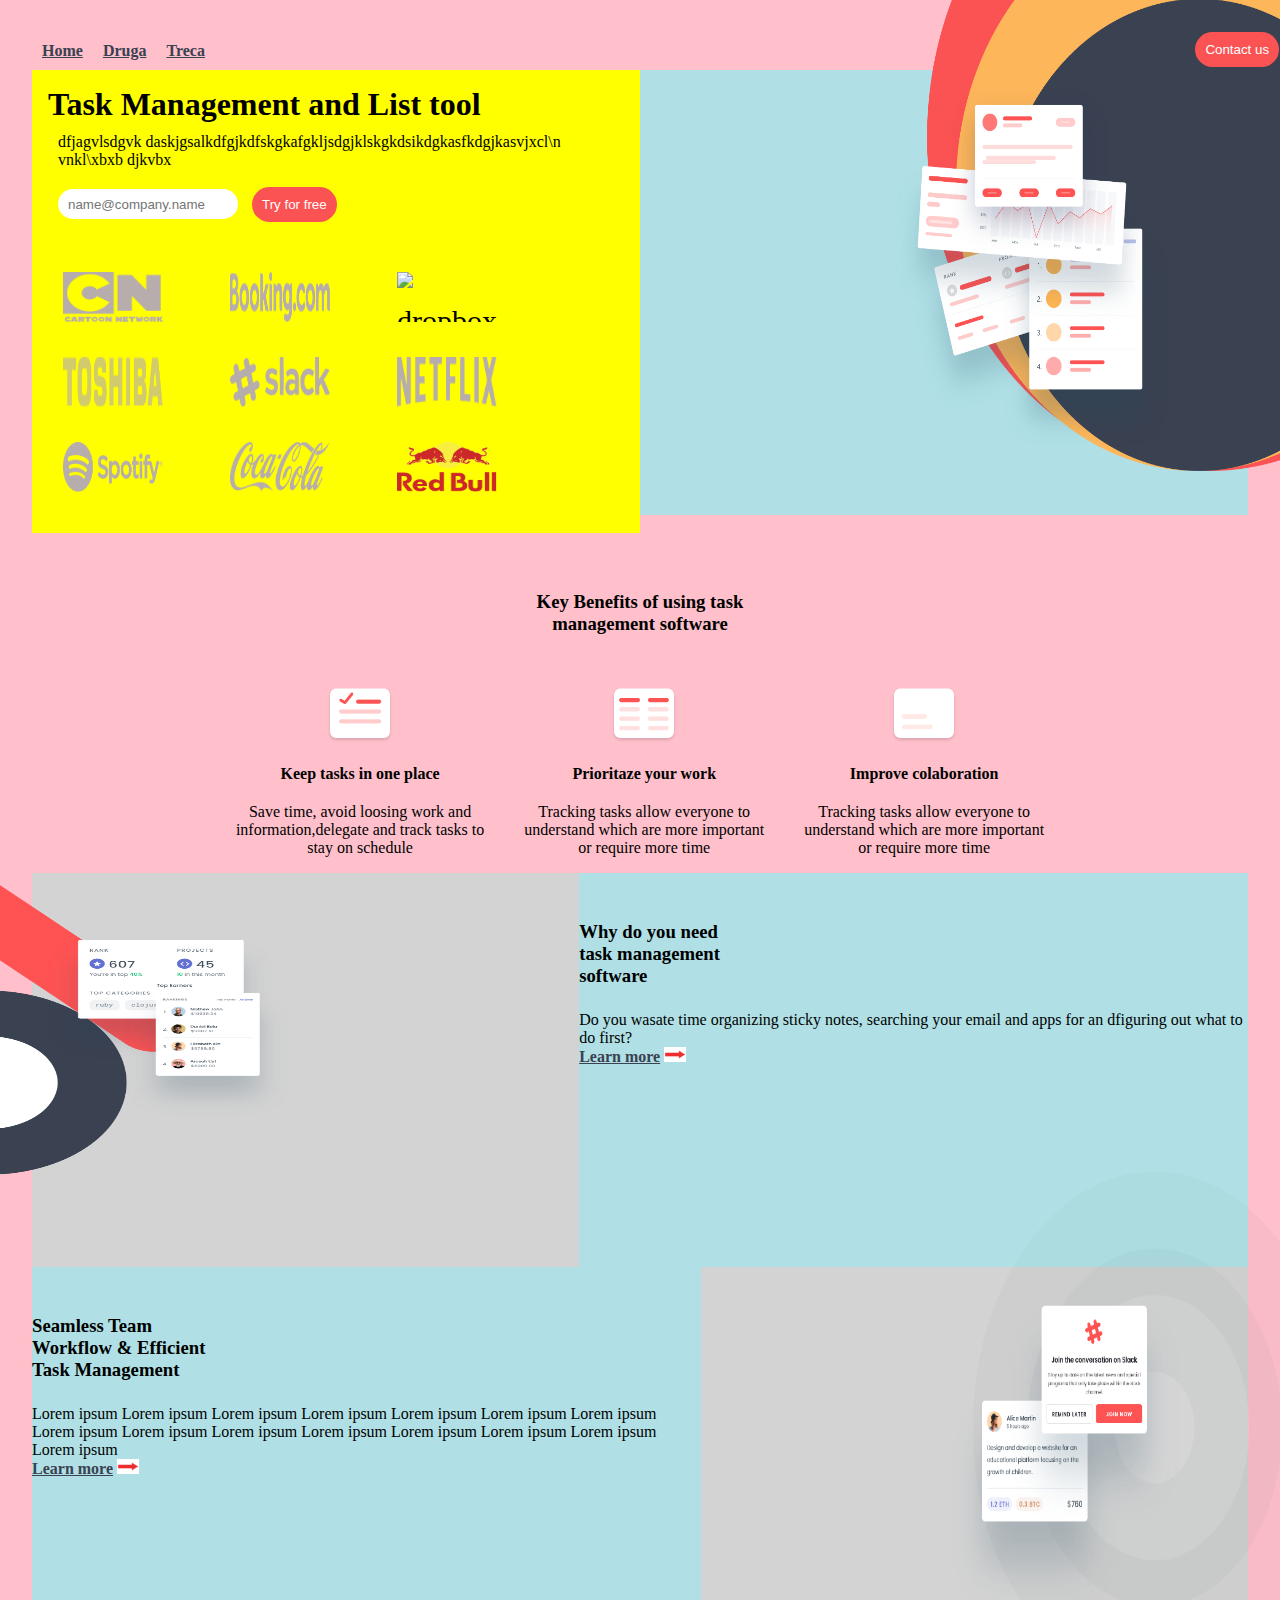
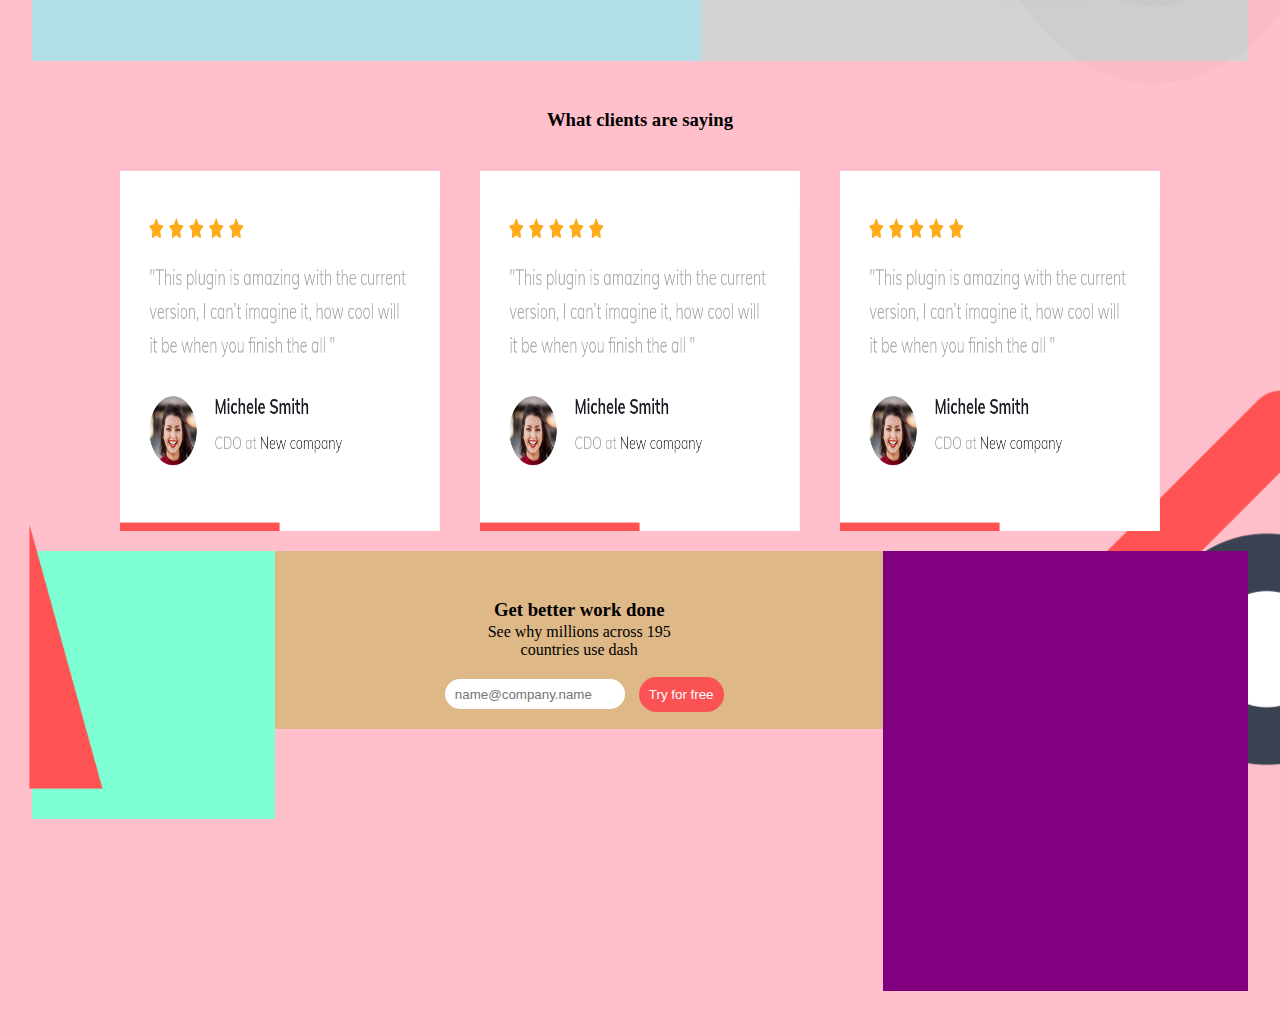
==== commit 52870f1b: "added footer section and comment section" ====
--- a/index.html
+++ b/index.html
@@ -83,22 +83,17 @@
             <img class="arrow" src="./images/red-arrow.png" alt="red arrow" >
         </div>
     </div>
-    <br><br><br>
-    <div>
-        <div>
+    <div class="clearfix">
+        <div class="right">
             <h3>Seamless Team <br>  Workflow & Efficient <br> Task Management</h3>
             <p>Lorem ipsum Lorem ipsum Lorem ipsum Lorem ipsum Lorem ipsum Lorem ipsum Lorem ipsum Lorem ipsum Lorem ipsum Lorem ipsum Lorem ipsum Lorem ipsum Lorem ipsum Lorem ipsum Lorem ipsum </p>
             <a href="https://www.w3schools.com/howto/howto_css_image_center.asp">Learn more</a>
             <img class="arrow" src="./images/red-arrow.png" alt="red arrow" >
         </div>
-        <div class="pic">
-            <img id="group" src="./images/group.png" alt="group">
-            <img id="top-pic" src="./images/banner.png" alt="banner">
-            <img id="elipsa" src="./images/elipsa.png" alt="elipsa">
+        <div class="left">
+            <img src="./images/circle.png" alt="circles and statistics">
         </div>
     </div>
-    <br>
-    
     <h3 class="centerTxt">What clients are saying</h3>
     <div class="row">
         <div class="column">
@@ -114,11 +109,21 @@
     
 
     <footer class="footer">
-        <h4>Get better work done</h4>
-        <p>See why millions across the world use dash</p>
+        <div class="clearfix">
+            <div id="leftClass">
+                <img src="./images/piece.png" alt="red triangle">
+            </div>
+            <div id="middleClass">
+                <h3>Get better work done</h3>
+                <p>See why millions across 195 <br> countries  use dash</p>
 
-        <input type="email" placeholder="name@company.name">
-        <button>Try for free</button>
+                <input type="email" placeholder="name@company.name">
+                <button>Try for free</button>
+            </div>
+            <div id="rightClass">
+                <img src="./images/circle-dash.png" alt="circle and dash">
+            </div>
+        </div>
     </footer>
     
     </div>
--- a/css/home.css
+++ b/css/home.css
@@ -116,6 +116,40 @@
 }
 .footer{
     text-align: center;
+}
+.footer h3{
+    margin-top: 3rem;
+    margin-bottom: 2px;
+}
+.footer p {
+    margin-bottom: 10px;
+}
+#leftClass{
+    float:left;
+    width: 20%;
+    background-color: aquamarine;
+}
+#leftClass img{
+    width: 30%;
+    position: relative;
+    transform: translate(-120%, -10%);
+}
+#middleClass{
+    float:left;
+    width:50%;
+    background-color: burlywood;
+}
+#rightClass{
+    float:left;
+    width: 30%;
+    background-color: purple;
+}
+#rightClass img{
+    width: 100%;
+    height: 200%;
+    position: relative;
+    transform: translate(50%,-40%);
+    z-index: -1;
 }
 .centerImg{
     width: 10%;
@@ -161,11 +195,14 @@
     padding: 1em;
     float: left;
     width: 45%;
-    background-color: yellow;
-}
-.left img{
-    width:60%;
-    height:40%;
+    height: 394px;
+    background-color: lightgray;
+}
+.left img {
+    width: 100%;
+    height: 200%;
+    position: relative;
+    transform: translate(35%,-30%);
 }
 #shape{
     width: 40vw;
@@ -174,14 +211,6 @@
     transform: translate(-50%, -10%);
 }
 
-.pic{
-    position:relative;
-    margin-top: 5%;
-}
-.pic > img{
-    width:15vw;
-    height: 25vh;
-}
 #group{
     z-index:-1;   
 }
@@ -196,22 +225,21 @@
     left: 7%;
     z-index: -2;
 }
-/*
+
 .row{
     display: flex;
-}
-*/
+    flex-wrap: nowrap;
+    justify-content: center;
+}
+
 .comment{
-    width:30vw;
-    height:30vh;
-}
-
-  /* Create three equal columns that sits next to each other */
+    width:25vw;
+    height: 40vh;
+   
+}
+ 
 .column {
-    flex: 33.33%;
-    justify-content: center;
-    padding: 10px;
-    margin:10px;
+    margin: 1em 20px;
 }
 
 /*
@@ -235,6 +263,27 @@
 /* Extra small devices (phones, 600px and down) */
 @media only screen and (max-width: 600px) {
     body{background:lightgrey;}
+    h3{
+        margin-top: 3rem;
+        margin-bottom: 1.5rem;
+        text-align: center;
+    }
+    .row{
+        display: flex;
+        flex-wrap: nowrap;
+        justify-content: center;
+        justify-items: center;
+        flex-direction: column;
+    }
+     
+    .column {
+        margin: 1em 20px;
+        text-align: center;
+        
+    }
+    .column img{
+        width: 15rem ;
+    }
     .pictures{
         display: none;
     }
@@ -271,6 +320,13 @@
         padding: 10px;
         grid-gap: 2% 10%;
     }
+    #leftClass,#rightClass{
+        display:none;
+    }
+    #middleClass{
+        width:100%;
+        background-color: burlywood;
+    }
     /*
     #secondImg, #thirdImg{
         position: absolute;
@@ -280,7 +336,27 @@
 /* Small devices (portrait tablets and large phones, 600px and up) */
 @media only screen and (min-width: 600px) and (max-width:767px) {
     body{background: purple;}
-   
+    h3{
+        margin-top: 3rem;
+        margin-bottom: 1.5rem;
+        text-align: center;
+    }
+    .row{
+        display: flex;
+        flex-wrap: nowrap;
+        justify-content: center;
+        justify-items: center;
+        flex-direction: column;
+    }
+     
+    .column {
+        margin: 1em 20px;
+        text-align: center;
+        
+    }
+    .column img{
+        width: 20rem ;
+    }
     .pictures, #btn{
         display: none;
     }
@@ -317,8 +393,13 @@
         padding: 10px;
         grid-gap: 2% 18%;
     }
-    
-   
+    #leftClass,#rightClass{
+        display:none;
+    }
+    #middleClass{
+        width:100%;
+        background-color: burlywood;
+    }
 }
 /* Medium devices (landscape tablets, 768px and up) */
 @media only screen and (min-width: 768px) and (max-width:991px) {
@@ -356,13 +437,17 @@
         grid-gap: 2% 20%;
     }
     .row{
-        display: flex;
-        
+        display: flex;  
     }
     .centerTxt{
         text-align: center;
         display: flex;
         flex-direction: column;
+    }
+    #leftClass img {
+        width: 30%;
+        position: relative;
+        transform: translate(-120%, 20%);
     }
    
 } 
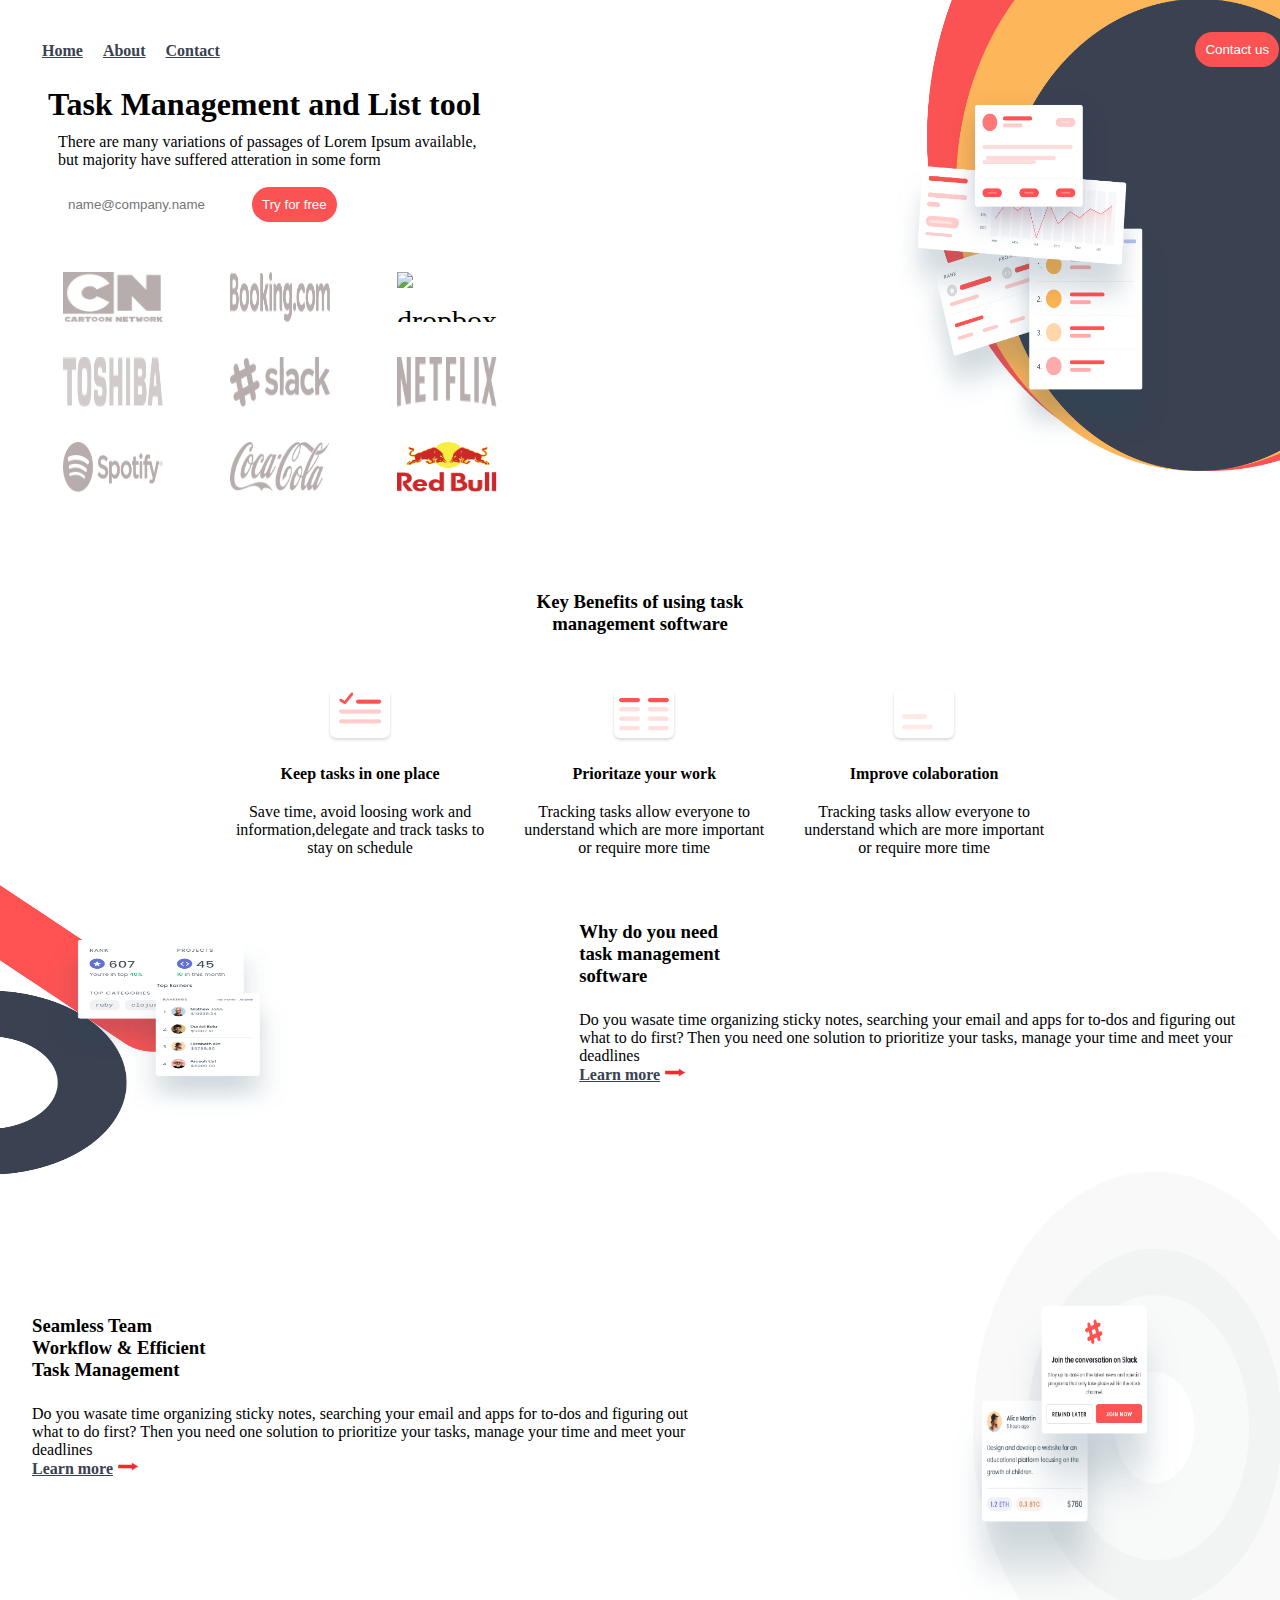
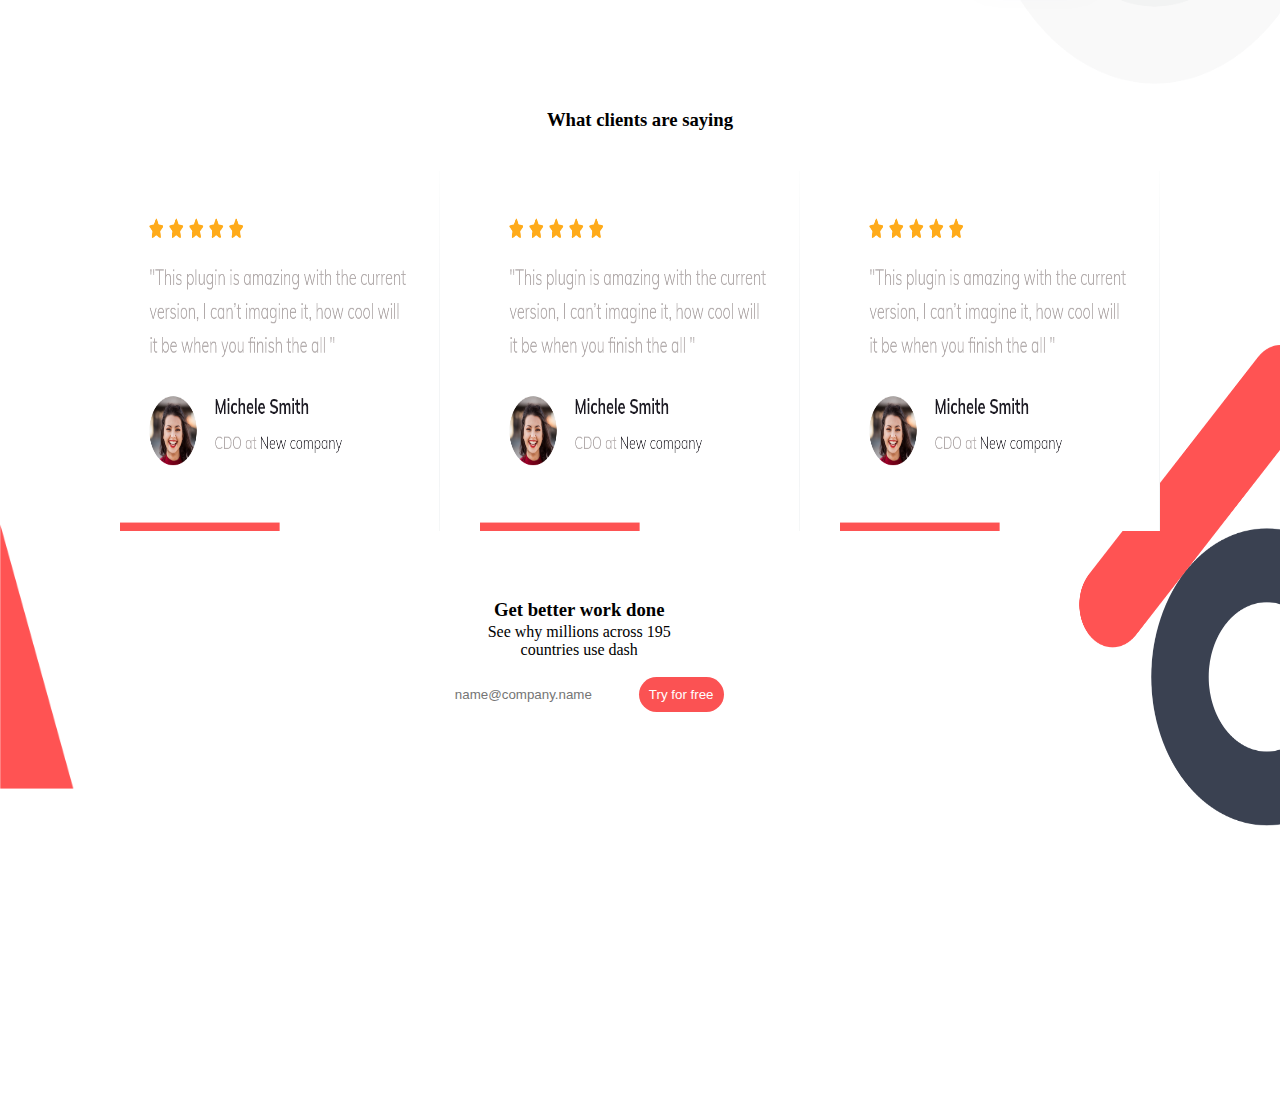
==== commit 09d2680d: "updated nav bar and background-color" ====
--- a/index.html
+++ b/index.html
@@ -12,17 +12,20 @@
         <nav>
             <ul class="nav">
                 <li><a href="index.html">Home</a></li>
-                <li><a href="#">Druga</a></li>
-                <li><a href="#">Treca</a></li>
+                <li><a href="pages/about.html">About</a></li>
+                <li><a href="pages/contact.html">Contact</a></li>
             </ul>
         </nav>
     </header>
         <div class="clearfix" >
             <div class="firstDiv">
                 <h1>Task Management and List tool</h1>
-                <p>dfjagvlsdgvk daskjgsalkdfgjkdfskgkafgkljsdgjklskgkdsikdgkasfkdgjkasvjxcl\n vnkl\xbxb djkvbx</p>
-                <input type="email" placeholder="name@company.name">
-                <button>Try for free</button><br>
+                <p>There are many variations of passages of Lorem Ipsum available,<br>
+                     but majority have suffered atteration in some form</p>
+                <form>
+                    <input type="email" name="email" placeholder="name@company.name">
+                    <button>Try for free</button><br>
+                </form>
                 <br> 
                 <div class="grid_container firstDiv ">
                     <img src="./images/cartoon-network.png" alt="cartoon network logo" >
@@ -41,7 +44,9 @@
             </div>
             <div class="pictures">
                 <img src="./images/3circles.png" alt="circles with statistics">
-                <button id="btn">Contact us</button>
+                <form>
+                    <button id="btn">Contact us</button>
+                </form>
                 <!---
                 <img id="circles" src="./images/circles.png" alt="circles">
                 <img id="firstPic" src="./images/first.png" alt="stats pic">
@@ -78,7 +83,9 @@
         </div>
         <div class="right">
             <h3>Why do you need <br>task management <br> software</h3>
-            <p>Do you wasate time organizing sticky notes, searching your email and apps for an dfiguring out what to do first?  </p>
+            <p>Do you wasate time organizing sticky notes, searching your email and apps for to-dos and figuring out what to do first?
+                Then you need one solution to prioritize your tasks, manage your time and
+            meet your deadlines  </p>
             <a href="https://www.w3schools.com/howto/howto_css_image_center.asp">Learn more</a>
             <img class="arrow" src="./images/red-arrow.png" alt="red arrow" >
         </div>
@@ -86,7 +93,9 @@
     <div class="clearfix">
         <div class="right">
             <h3>Seamless Team <br>  Workflow & Efficient <br> Task Management</h3>
-            <p>Lorem ipsum Lorem ipsum Lorem ipsum Lorem ipsum Lorem ipsum Lorem ipsum Lorem ipsum Lorem ipsum Lorem ipsum Lorem ipsum Lorem ipsum Lorem ipsum Lorem ipsum Lorem ipsum Lorem ipsum </p>
+            <p>Do you wasate time organizing sticky notes, searching your email and apps for to-dos and figuring out what to do first?
+                Then you need one solution to prioritize your tasks, manage your time and
+            meet your deadlines  </p>
             <a href="https://www.w3schools.com/howto/howto_css_image_center.asp">Learn more</a>
             <img class="arrow" src="./images/red-arrow.png" alt="red arrow" >
         </div>
@@ -116,9 +125,11 @@
             <div id="middleClass">
                 <h3>Get better work done</h3>
                 <p>See why millions across 195 <br> countries  use dash</p>
-
-                <input type="email" placeholder="name@company.name">
-                <button>Try for free</button>
+                
+                <form>
+                    <input type="email" name="companyEmail" placeholder="name@company.name">
+                    <button>Try for free</button>
+                </form>
             </div>
             <div id="rightClass">
                 <img src="./images/circle-dash.png" alt="circle and dash">
--- a/css/home.css
+++ b/css/home.css
@@ -67,7 +67,7 @@
     padding: 1em;
     float: left;
     width: 50%;
-    background-color: yellow;
+    
 }
 .firstDiv p {
     padding:10px;
@@ -82,7 +82,7 @@
     float: left;
     width: 50%;
     height: 445px;
-    background-color: powderblue;
+    
 }
 
 input{
@@ -127,22 +127,24 @@
 #leftClass{
     float:left;
     width: 20%;
-    background-color: aquamarine;
+    height: 280px;
+    
 }
 #leftClass img{
     width: 30%;
     position: relative;
-    transform: translate(-120%, -10%);
+    transform: translate(-160%, -10%);
 }
 #middleClass{
     float:left;
     width:50%;
-    background-color: burlywood;
+    
 }
 #rightClass{
     float:left;
     width: 30%;
-    background-color: purple;
+    height: 280px;
+    
 }
 #rightClass img{
     width: 100%;
@@ -188,7 +190,7 @@
     float: left;
     width: 55%;
     height: 394px;
-    background-color: powderblue;
+    
 }
 
 .left{
@@ -196,7 +198,7 @@
     float: left;
     width: 45%;
     height: 394px;
-    background-color: lightgray;
+   
 }
 .left img {
     width: 100%;
@@ -262,7 +264,6 @@
 
 /* Extra small devices (phones, 600px and down) */
 @media only screen and (max-width: 600px) {
-    body{background:lightgrey;}
     h3{
         margin-top: 3rem;
         margin-bottom: 1.5rem;
@@ -299,13 +300,12 @@
         height: auto;
         padding-bottom: 10px;
         margin-bottom:10px;
-        background-color: powderblue;
+        
     }
     .firstDiv{
         padding: 1em;
         float: left;
         width: 100%;
-        background-color: yellow;
         text-align: center;
         vertical-align: middle;   
     }
@@ -314,7 +314,6 @@
         grid-template-columns: 100px 100px 100px;
         grid-template-rows: 80px 80px 80px; 
         align-content: space-evenly;
-        background-color: lightcoral;
         justify-items: center;
         align-items: center;
         padding: 10px;
@@ -325,8 +324,8 @@
     }
     #middleClass{
         width:100%;
-        background-color: burlywood;
-    }
+    }
+
     /*
     #secondImg, #thirdImg{
         position: absolute;
@@ -335,7 +334,6 @@
 }
 /* Small devices (portrait tablets and large phones, 600px and up) */
 @media only screen and (min-width: 600px) and (max-width:767px) {
-    body{background: purple;}
     h3{
         margin-top: 3rem;
         margin-bottom: 1.5rem;
@@ -369,13 +367,11 @@
         height: auto;
         padding-bottom: 10px;
         margin-bottom:10px;
-        background-color: powderblue;
     }
     .firstDiv{
         padding: 1em;
         float: left;
         width: 100%;
-        background-color: yellow;
         text-align: center;
         vertical-align: middle;   
     }
@@ -387,7 +383,6 @@
         grid-template-columns: 100px 100px 100px;
         grid-template-rows: 80px 80px 80px; 
         align-content: space-evenly;
-        background-color: lightcoral;
         justify-items: center;
         align-items: center;
         padding: 10px;
@@ -398,12 +393,10 @@
     }
     #middleClass{
         width:100%;
-        background-color: burlywood;
     }
 }
 /* Medium devices (landscape tablets, 768px and up) */
 @media only screen and (min-width: 768px) and (max-width:991px) {
-    body{background: powderblue;}
     #btn{
         position: absolute;
         top: 5%;
@@ -417,13 +410,11 @@
         padding: 1em;
         float: left;
         width: 65%;
-        background-color: yellow;
     }
     .pictures{
         float: left;
         width: 35%;
         height: 475px;
-        background-color: powderblue;
     }
     
     .grid_container{
@@ -453,7 +444,6 @@
 } 
  /* Large devices (laptops/desktops, 992px and up) */
  @media only screen and (min-width: 992px) and (max-width:1199px) {
-    body{background: orange;}  
     #btn{
         position: absolute;
         top: 3%;
@@ -480,7 +470,6 @@
 }
  /* Extra large devices (large laptops and desktops, 1200px and up) */
  @media only screen and (min-width: 1200px) {
-    body{background: pink;}
     #btn{
         position: absolute;
         top: 3%;
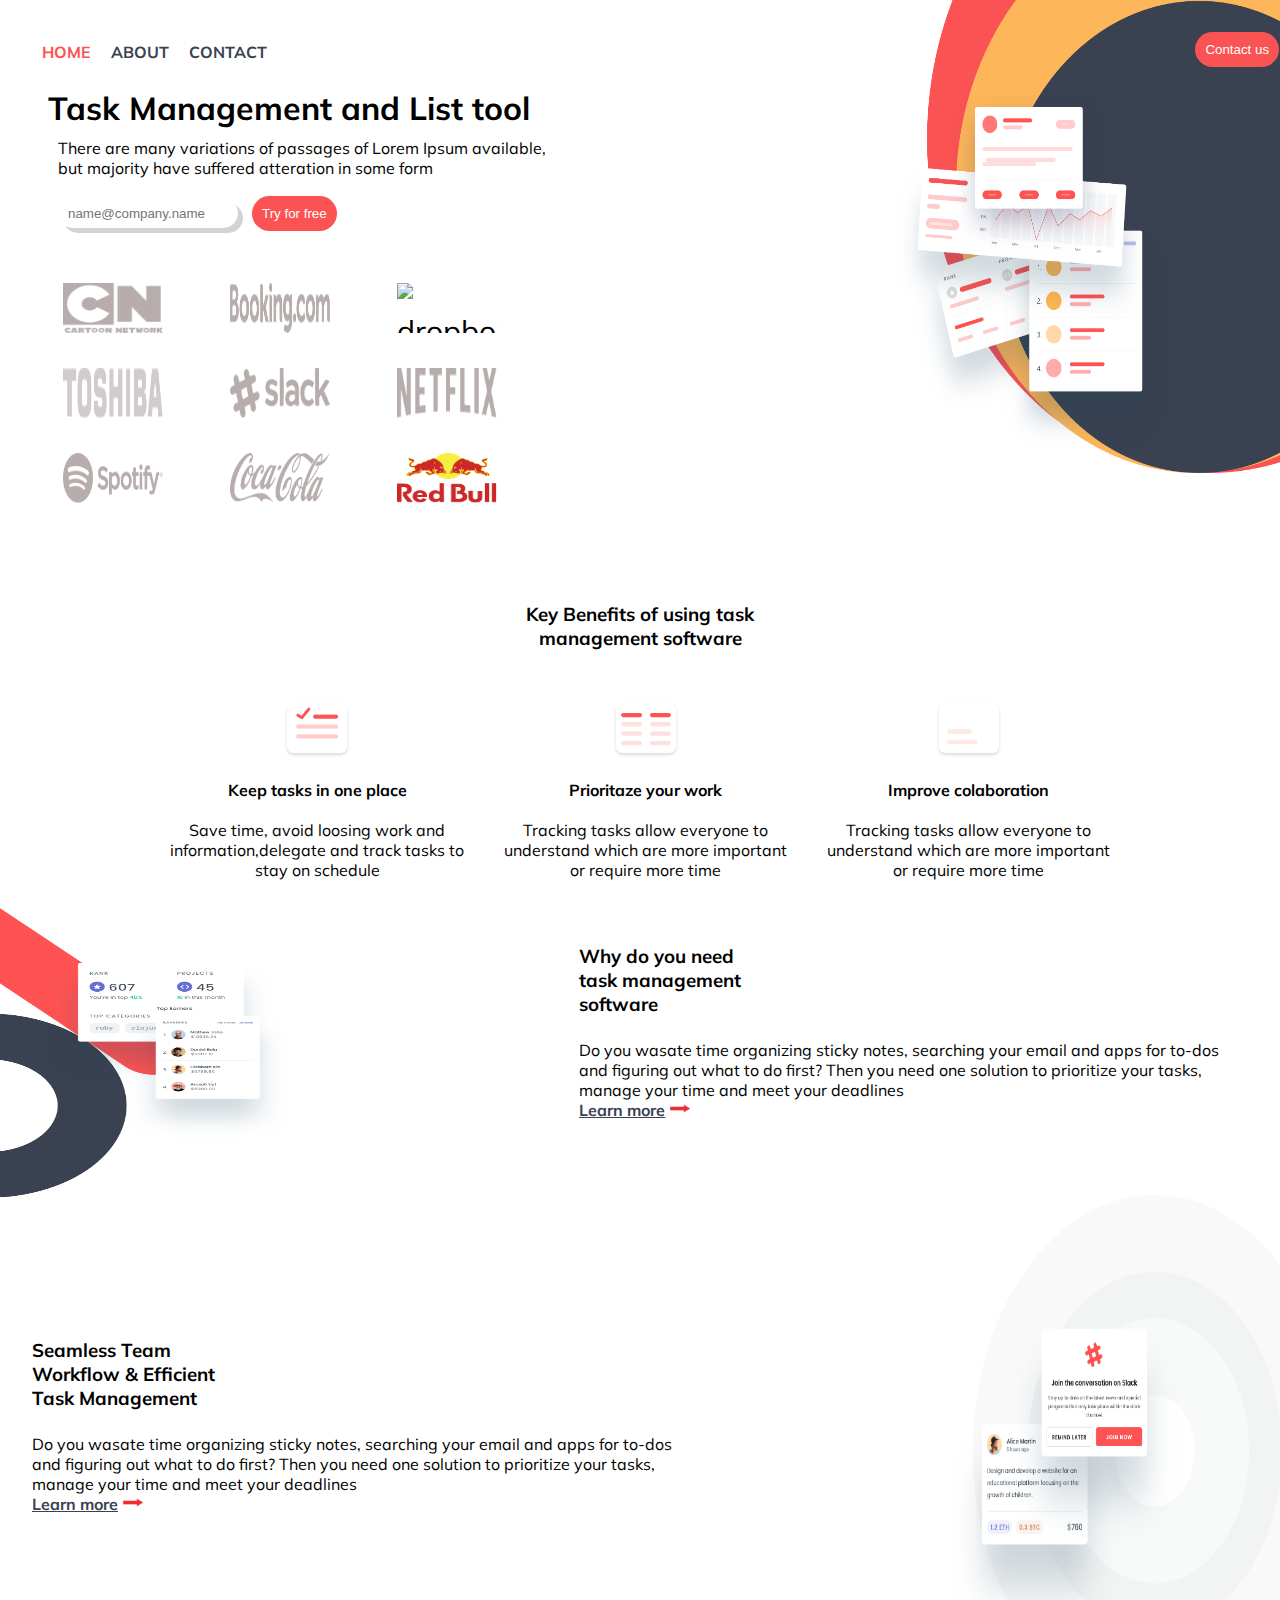
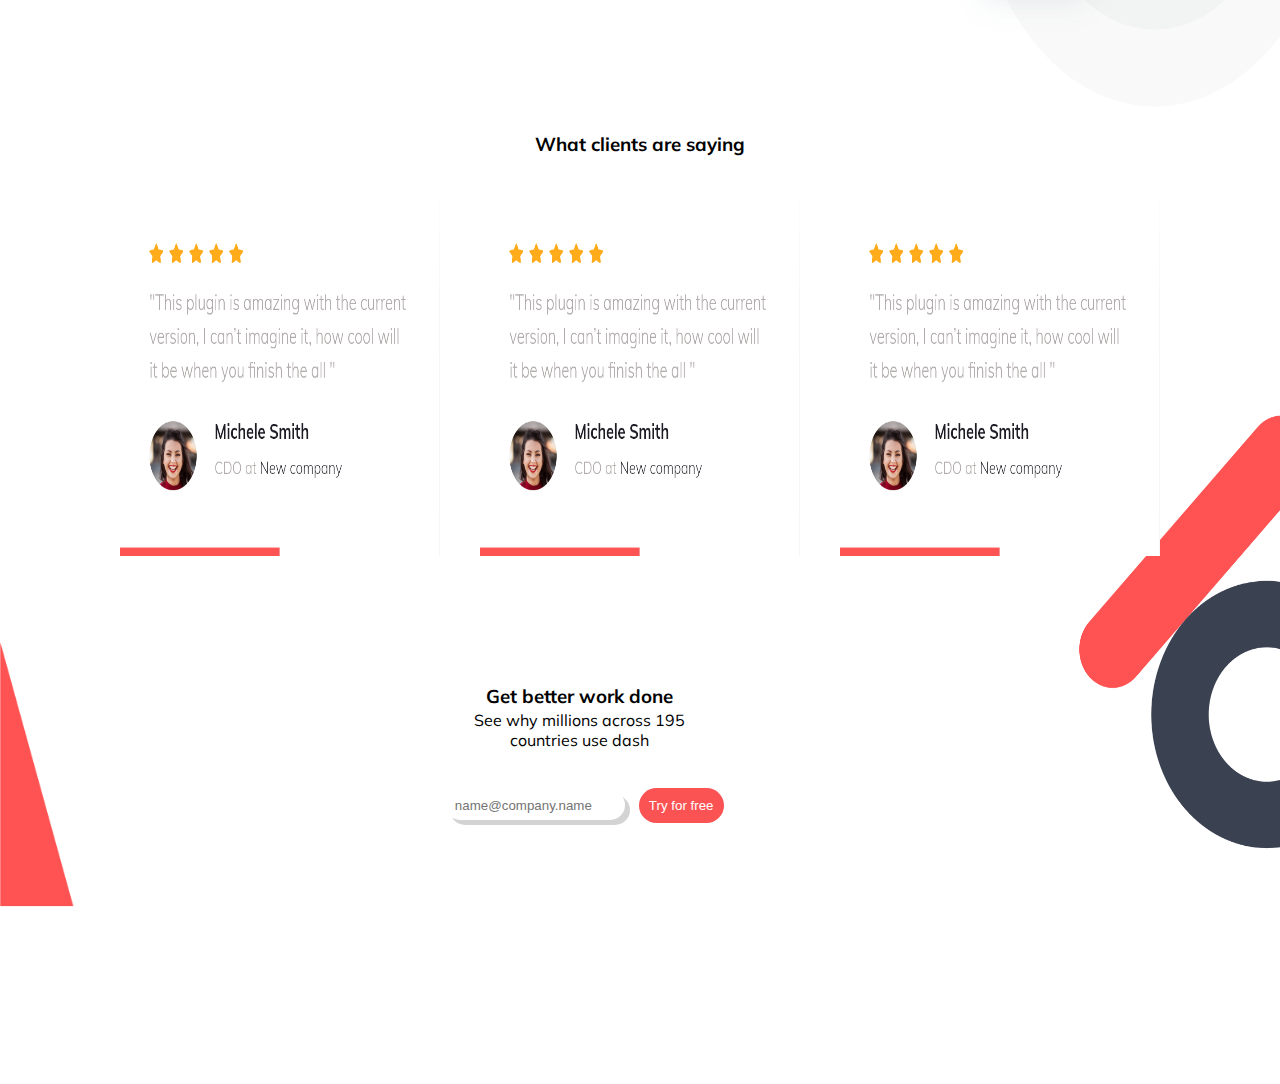
==== commit 9aec9cd4: "added pages about and contact" ====
--- a/index.html
+++ b/index.html
@@ -4,14 +4,15 @@
     <meta charset="UTF-8">
     <meta name="viewport" content="width=device-width, initial-scale=1.0">
     <link rel="stylesheet" href="./css/home.css">
-    <title>Document</title>
+    <link href="https://fonts.googleapis.com/css?family=Lora|Muli&display=swap" rel="stylesheet">
+    <title>Task management and list tool</title>
 </head>
 <body>
     <div id="container">
     <header class="flex-container">
         <nav>
             <ul class="nav">
-                <li><a href="index.html">Home</a></li>
+                <li class="current"><a href="index.html">Home</a></li>
                 <li><a href="pages/about.html">About</a></li>
                 <li><a href="pages/contact.html">Contact</a></li>
             </ul>
@@ -118,14 +119,14 @@
     
 
     <footer class="footer">
-        <div class="clearfix">
+        <div>
             <div id="leftClass">
                 <img src="./images/piece.png" alt="red triangle">
             </div>
             <div id="middleClass">
                 <h3>Get better work done</h3>
                 <p>See why millions across 195 <br> countries  use dash</p>
-                
+                <br>
                 <form>
                     <input type="email" name="companyEmail" placeholder="name@company.name">
                     <button>Try for free</button>
--- a/css/home.css
+++ b/css/home.css
@@ -4,14 +4,39 @@
     box-sizing: border-box;
 }
 body{
-    padding: 1em ;
+    font-family: 'Muli', sans-serif;
+    padding: 1em 1em 0 1em ;
     margin: 1em  ;
     overflow-x: hidden;
+    margin-bottom: 0;
+    border:  none;
+    padding-bottom: 0;
+}
+.container{
+    margin-bottom: 0;
+    border:  none;
+    padding-bottom:0;
 }
 .flex-container{
    display: flex;
    justify-content: space-between;
    flex-direction: row;
+}
+
+header a{
+    text-decoration: none;
+    text-transform: uppercase;
+    font-size: 16px;
+}
+
+header .current a{
+    color: #FB5253;
+    font-weight: bold;
+}
+
+header a:hover{
+    color: #cccccc;
+    font-weight: bold;
 }
 .nav{
     display: flex;
@@ -88,6 +113,7 @@
 input{
     border-radius: 40px;
     border:none;
+    box-shadow: 5px 5px lightgray;
     height:30px;
     width: 180px;
     margin: 10px;
@@ -133,9 +159,10 @@
 #leftClass img{
     width: 30%;
     position: relative;
-    transform: translate(-160%, -10%);
+    transform: translate(-160%, 25%);
 }
 #middleClass{
+    margin-top: 60px;
     float:left;
     width:50%;
     
@@ -148,9 +175,9 @@
 }
 #rightClass img{
     width: 100%;
-    height: 200%;
-    position: relative;
-    transform: translate(50%,-40%);
+    height: 180%;
+    position: relative;
+    transform: translate(50%,-35%);
     z-index: -1;
 }
 .centerImg{
